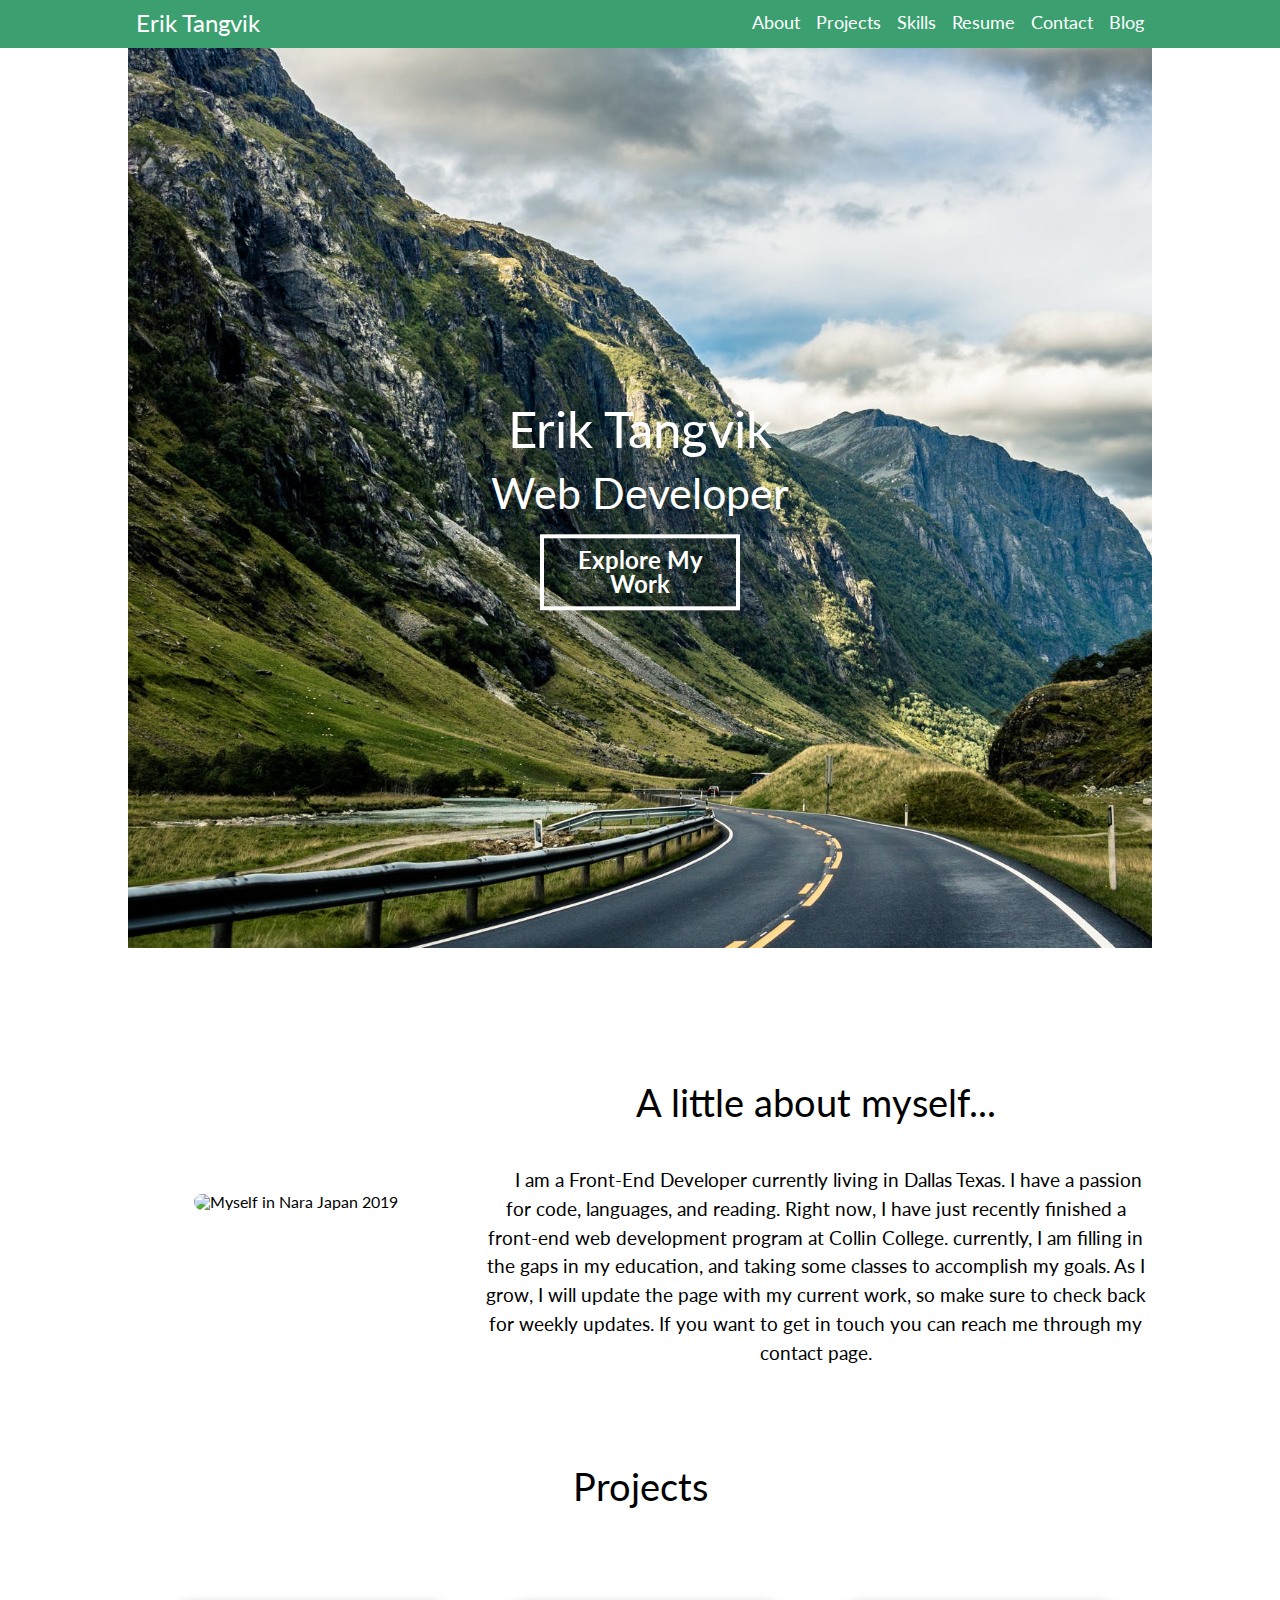
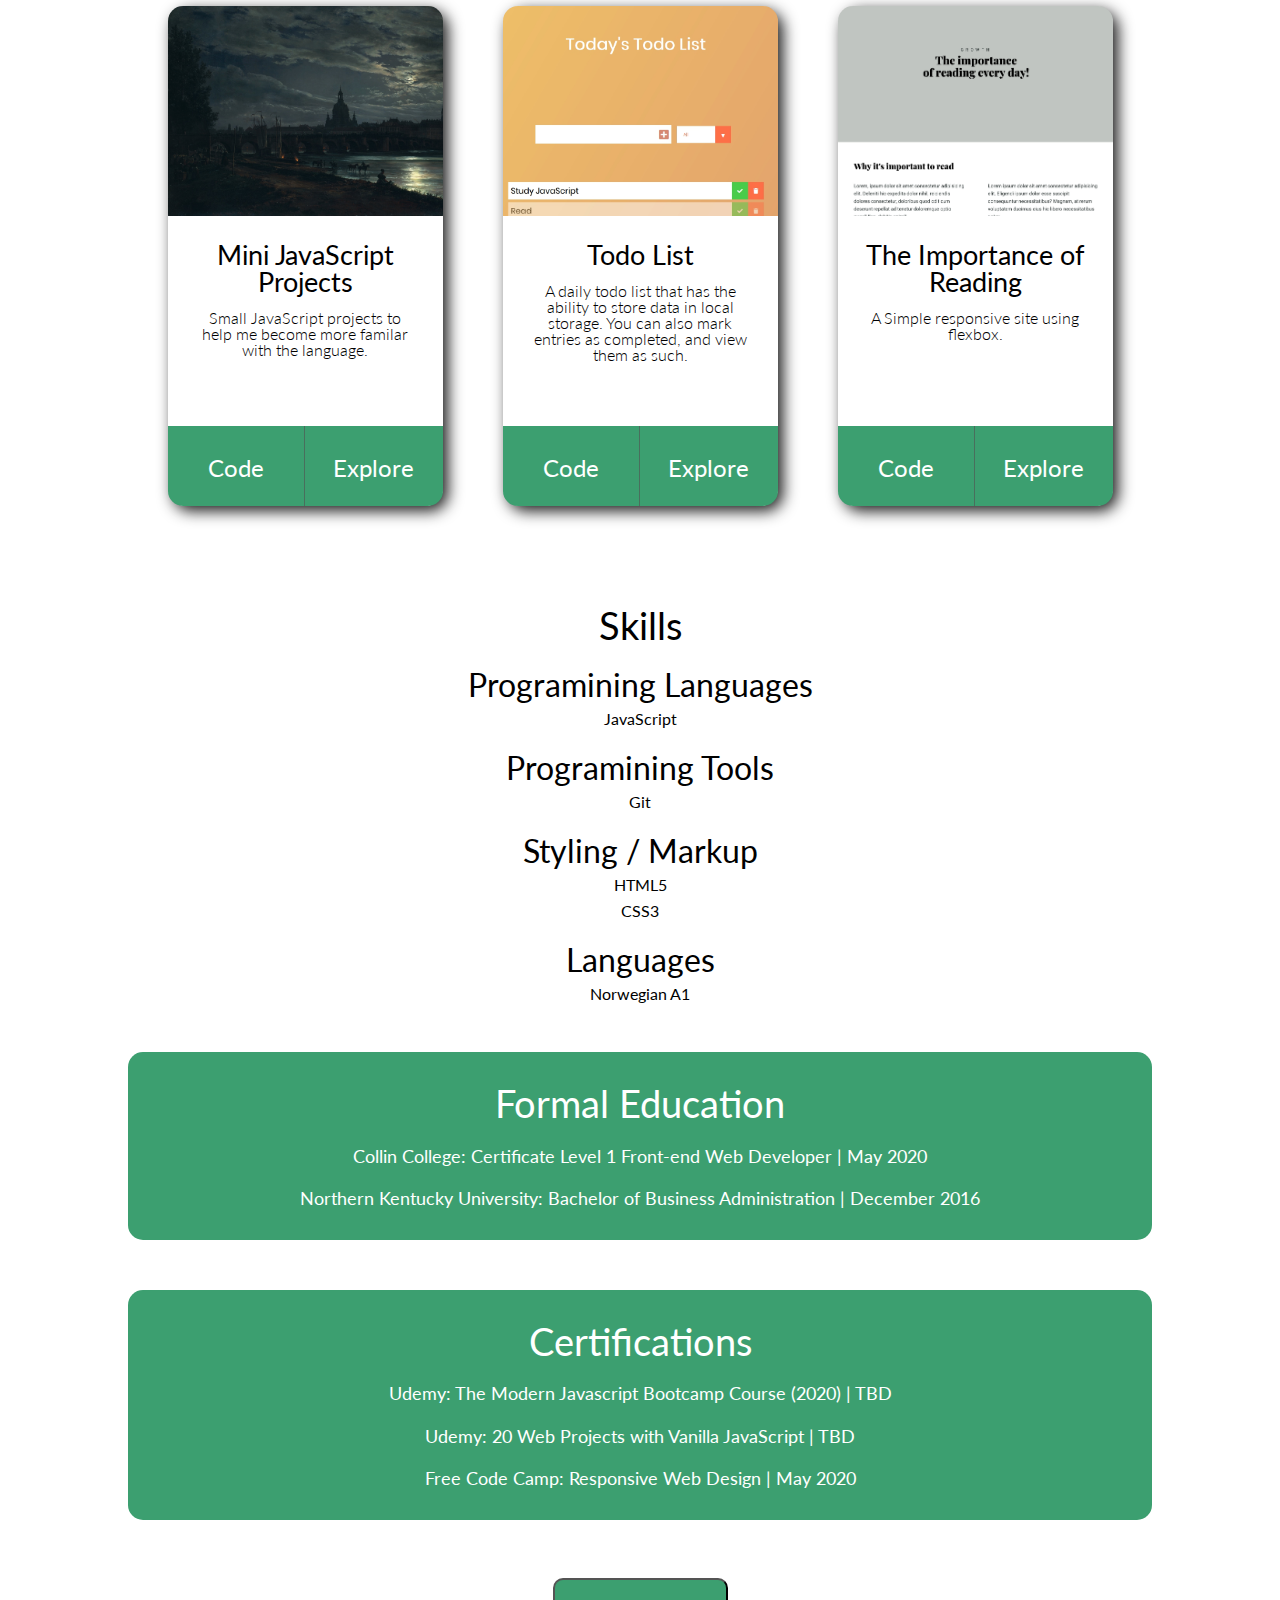
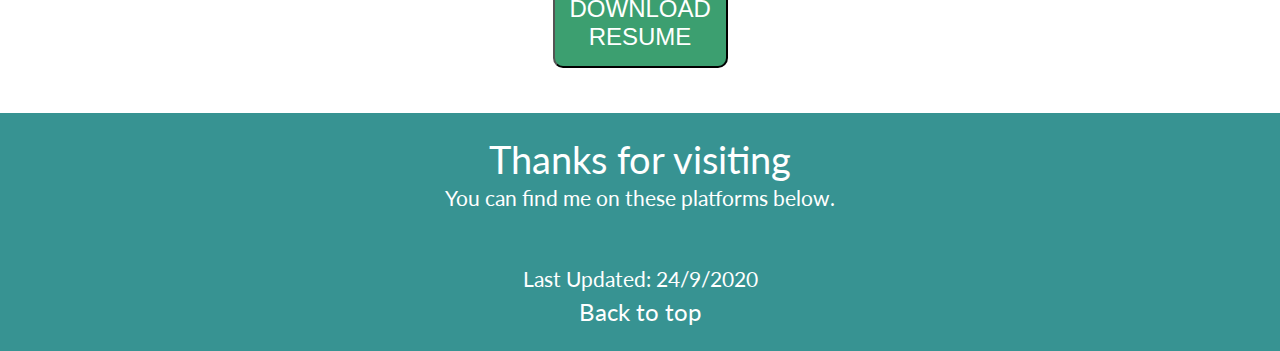
==== index.html @ 84f703ab "changed about text" ====
<!DOCTYPE html>
<html lang="en">
  <head>
    <meta charset="UTF-8" />
    <meta name="viewport" content="width=device-width, initial-scale=1.0" />
    <title>Erik Tangvik's Homepage</title>
    <link rel="stylesheet" type="text/css" href="css/reset.css" />
    <link rel="stylesheet" type="text/css" href="css/main.css" />
    <link
      rel="apple-touch-icon"
      sizes="57x57"
      href="faviconIMG/apple-icon-57x57.png"
    />
    <link
      rel="apple-touch-icon"
      sizes="60x60"
      href="faviconIMG/apple-icon-60x60.png"
    />
    <link
      rel="apple-touch-icon"
      sizes="72x72"
      href="faviconIMG/apple-icon-72x72.png"
    />
    <link
      rel="apple-touch-icon"
      sizes="76x76"
      href="faviconIMG/apple-icon-76x76.png"
    />
    <link
      rel="apple-touch-icon"
      sizes="114x114"
      href="faviconIMG/apple-icon-114x114.png"
    />
    <link
      rel="apple-touch-icon"
      sizes="144x144"
      href="faviconIMG/apple-icon-144x144.png"
    />
    <link
      rel="apple-touch-icon"
      sizes="152x152"
      href="faviconIMG/apple-icon-152x152.png"
    />
    <link
      rel="apple-touch-icon"
      sizes="180x180"
      href="faviconIMG/apple-icon-180x180.png"
    />
    <link
      rel="icon"
      type="image/png"
      sizes="192x192"
      href="faviconIMG/android-icon-192x192.png"
    />
    <link
      rel="icon"
      type="image/png"
      sizes="32x32"
      href="faviconIMG/favicon-32x32.png"
    />
    <link
      rel="icon"
      type="image/png"
      sizes="96x96"
      href="faviconIMG/favicon-96x96.png"
    />
    <link
      rel="icon"
      type="image/png"
      sizes="16x16"
      href="faviconIMG/favicon-16x16.png"
    />
    <link rel="manifest" href="faviconIMG/manifest.json" />
    <meta name="msapplication-TileColor" content="#ffffff" />
    <meta name="msapplication-TileImage" content="/ms-icon-144x144.png" />
    <meta name="theme-color" content="#ffffff" />
    <script
      src="https://kit.fontawesome.com/b0a88b9837.js"
      crossorigin="anonymous"
    ></script>
    <link
      href="https://fonts.googleapis.com/css?family=Lato:100i,300,300i,400,400i,700,700i,900,900i&display=swap&subset=latin-ext"
      rel="stylesheet"
    />
  </head>
  <body>
    <header>
      <nav id="top" class="navbar">
        <div class="brand-title">Erik Tangvik</div>
        <a href="#" class="toggle-button">
          <span class="bar"></span>
          <span class="bar"></span>
          <span class="bar"></span>
        </a>
        <div class="navbar-links">
          <ul>
            <li><a href="#about">About</a></li>
            <li><a href="#projects">Projects</a></li>
            <li><a href="#skills">Skills</a></li>
            <li><a href="#resume">Resume</a></li>
            <li>
              <a href="https://erik-tangvik-contact-form.herokuapp.com/"
                >Contact</a
              >
            </li>

            <li><a href="blog.html">Blog</a></li>
          </ul>
        </div>
      </nav>
    </header>
    <div class="container">
      <section class="heroSection">
        <div class="img-container">
          <div class="inner-container">
            <h1 id="heroTitle">Erik Tangvik</h1>
            <h2 id="heroSubTitle">Web Developer</h2>
            <a class="hero-btn" href="#projects">Explore My Work</a>
          </div>
        </div>
      </section>
      <section id="about" class="aboutSection">
        <div class="aboutImageSec">
          <img
            src="images/20190623_003217.jpg"
            alt="Myself in Nara Japan 2019"
            class="aboutImage"
          />
        </div>
        <div class="about">
          <h3 id="aboutHeading" class="centerText">A little about myself...</h3>
          <p>
            I am a Front-End Developer currently living in Dallas Texas. I have
            a passion for code, languages, and reading. Right now, I have just
            recently finished a front-end web development program at Collin
            College. currently, I am filling in the gaps in my education, and
            taking some classes to accomplish my goals. As I grow, I will update
            the page with my current work, so make sure to check back for weekly
            updates. If you want to get in touch you can reach me through my
            contact page.
          </p>
        </div>
      </section>

      <section id="projects" class="projectSection">
        <h3 id="projectsHeading">Projects</h3>
        <div class="projectShowCase">
          <!--Card One-->
          <div class="card">
            <div class="card-image-style card-image1"></div>
            <div class="card-text">
              <h5>Mini JavaScript Projects</h5>
              <p>
                Small JavaScript projects to help me become more familar with
                the language.
              </p>
            </div>
            <div class="cardSource">
              <div class="source border">
                <a href="https://github.com/Etang131/MiniProjects">Code</a>
              </div>
              <div class="source">
                <a href="MiniProjects/index.html">Explore</a>
              </div>
            </div>
          </div>

          <!-- Card two-->
          <div class="card">
            <div class="card-image-style card-image2"></div>
            <div class="card-text">
              <h5>Todo List</h5>
              <p>
                A daily todo list that has the ability to store data in local
                storage. You can also mark entries as completed, and view them
                as such.
              </p>
            </div>
            <div class="cardSource">
              <div class="source border">
                <a href="https://github.com/Etang131/todoList?files=1">Code</a>
              </div>
              <div class="source">
                <a href="./TodoList/todoList.html">Explore</a>
              </div>
            </div>
          </div>

          <!-- Card three-->
          <div class="card">
            <div class="card-image-style card-image3"></div>
            <div class="card-text">
              <h5>The Importance of Reading</h5>
              <p>A Simple responsive site using flexbox.</p>
            </div>
            <div class="cardSource">
              <div class="source border">
                <a href="https://github.com/Etang131/responsiveBook">Code</a>
              </div>
              <div class="source">
                <a href="./recommendBooks/index.html">Explore</a>
              </div>
            </div>
          </div>
        </div>
      </section>

      <section id="skills" class="skillsSection centerText">
        <h3>Skills</h3>
        <div class="skill-card">
          <h4>Programining Languages</h4>
          <ul>
            <li>JavaScript</li>
          </ul>
        </div>
        <div class="skill-card">
          <h4>Programining Tools</h4>
          <ul>
            <li>Git</li>
          </ul>
        </div>
        <div class="skill-card">
          <h4>Styling / Markup</h4>
          <ul>
            <li>HTML5</li>
            <li>CSS3</li>
          </ul>
        </div>
        <div class="skill-card">
          <h4>Languages</h4>
          <ul>
            <li>Norwegian A1</li>
          </ul>
        </div>
      </section>

      <section id="resume" class="educationSection centerText">
        <div class="education-card">
          <h3>Formal Education</h3>
          <ul>
            <li>
              Collin College: Certificate Level 1 Front-end Web Developer | May
              2020
            </li>
            <li>
              Northern Kentucky University: Bachelor of Business Administration
              | December 2016
            </li>
          </ul>
        </div>
      </section>

      <section class="certificationSection centerText">
        <div class="certification-card">
          <h3>Certifications</h3>
          <ul>
            <li>Udemy: The Modern Javascript Bootcamp Course (2020) | TBD</li>
            <li>Udemy: 20 Web Projects with Vanilla JavaScript | TBD</li>
            <li>
              <a href="fccDesign.html" class="certProjects"
                >Free Code Camp: Responsive Web Design | May 2020</a
              >
            </li>
          </ul>
        </div>
      </section>

      <section class="resumeBtnSection">
        <div class="resumeBtn-card">
          <a href="#">
            <button type="" class="Resume-btn">
              <a
                href="documents/PC_Resume_Software_websiteVersion_June_2020.pdf"
                target="_blank"
                >Download Resume</a
              >
            </button>
          </a>
        </div>
      </section>
    </div>
    <footer>
      <h3 id="footerHeading">Thanks for visiting</h3>
      <p>You can find me on these platforms below.</p>
      <a href="https://www.linkedin.com/in/tangvikerik/" target="_blank"
        ><i class="fab fa-linkedin-in fa-2x"></i
      ></a>
      <a href="https://github.com/Etang131" target="_blank"
        ><i class="fab fa-github fa-2x"></i
      ></a>
      <p>Last Updated: 24/9/2020</p>
      <ul>
        <li><a href="#top">Back to top</a></li>
      </ul>
    </footer>
    <script src="js/script.js"></script>
  </body>
</html>
---- css/main.css ----
* {
  box-sizing: border-box;
}

/* Color Variables*/ /* Color Palet: https://coolors.co/17301c-379392-c0e8f9-4c9f70-496f5d */
:root {
  --nav-background-color: #3c9f70;
  --nav-aHover-color: #496f5d;
  --hero-font-color: white;
  --card-button-color: #3c9f70;
  --card-button-font-color: white;
  --footer-background-color: #379392;
}

/* General*/

body {
  font-family: "Lato", Arial, Helvetica, sans-serif;
}

/*General Fonts */
h1 {
  font-size: 3rem;
}

h2 {
  font-size: 2.5rem;
}

h3 {
  font-size: 2.2rem;
}

h4 {
  font-size: 1.8rem;
}

h5 {
  font-size: 1.5rem;
}

.centerText {
  text-align: center;
}

/*Navbar */

header {
  background-color: var(--nav-background-color);
}

.navbar {
  padding: 2.5px 0 5px 0;
  display: flex;
  position: relative;
  justify-content: space-between;
  align-items: center;
  background-color: var(--nav-background-color);
  color: white;
  width: 80%;
  margin: 0 10% 0 10%;
}

.brand-title {
  font-size: 1.5rem;
  font-weight: 400;
  margin: 0.5rem;
}

.navbar-links {
  height: 100%;
}

.navbar-links ul {
  display: flex;
  margin: 0;
  padding: 0;
}

.navbar-links li {
  list-style: none;
}

.navbar-links li a {
  display: block;
  text-decoration: none;
  color: white;
  font-size: 1.1rem;
  font-weight: 400;
  margin: 0.5rem;
}

.navbar-links li:hover {
  background-color: var(--nav-aHover-color);
}

.toggle-button {
  position: absolute;
  top: 0.75rem;
  right: 1rem;
  display: none;
  flex-direction: column;
  justify-content: space-between;
  width: 30px;
  height: 21px;
}

.toggle-button .bar {
  height: 3px;
  width: 100%;
  background-color: white;
  border-radius: 10px;
}

/* Hero Section */
.img-container {
  background-image: url(../images/pexels-photo-577696.jpeg); /* By Lukas Kloeppel: https://www.pexels.com/photo/asphalt-clouds-curve-daylight-577696/ */
  height: 100vh;
  background-position: center;
  background-repeat: no-repeat;
  background-size: cover;
  position: relative;
}

.inner-container {
  text-align: center;
  display: block;
  position: relative;
  top: 51%;
  left: 50%;
  transform: translate(-50%, -50%);
}

#heroTitle {
  display: flex;
  justify-content: center;
  align-items: center;
  color: var(--hero-font-color);
}

#heroSubTitle {
  margin-top: 17px;
  text-align: center;
  font-weight: 400;
  color: var(--hero-font-color);
}

a {
  margin-top: 20px;
  font-size: 1.5rem;
}

.hero-btn {
  display: inline-block;
  width: 200px;
  font-weight: bold;
  padding: 10px;
  color: var(--hero-font-color);
  border: 4px solid var(--hero-font-color);
  text-align: center;
  text-decoration: none;
}

/* About Section */
.aboutSection {
  margin-top: 10vh;
  margin-bottom: 100px;
  display: flex;
  flex-wrap: wrap;
  align-items: center;
}

.aboutImageSec {
  flex: 1;
  flex-grow: 1;
  align-items: center;
  min-width: 325px;
}

.aboutImage {
  border-radius: 18px;
  text-align: center;
  width: 100%;
}

.about {
  flex: 1;
  flex-grow: 2;
  min-width: 300px;
  max-width: 675px;
  align-items: center;
}

#aboutHeading {
  margin-top: 15vh;
}

.about p {
  margin-top: 5vh;
  text-align: center;
  text-indent: 25px;
}

/*Projects Section */
#projectsHeading {
  text-align: center;
}

/* Card pytotype  -----------------------------------------------------------------------*/
.projectShowCase {
  display: flex;
  align-items: center;
  justify-content: center;
  overflow: hidden;
  margin: 5vh 0 5vh 0;
  padding: 25px 0 25px 0;
  flex-wrap: wrap;
}

.card {
  display: grid;
  grid-template-columns: 300px;
  grid-template-rows: 210px 210px 80px;
  grid-template-areas: "image" "text" "source";
  border-radius: 18px;
  background: white;
  box-shadow: 5px 5px 15px rgba(0, 0, 0, 0.9);
  text-align: center;
  margin: 30px;
  transition: 0.5s ease;
}

.card-image-style {
  grid-area: image;
  border-top-left-radius: 15px;
  border-top-right-radius: 15px;
  background-position: center;
}

.card-text {
  grid-area: text;
  margin: 25px;
}

.card-text p {
  color: black;
  font-size: 1rem;
  font-weight: 300;
  margin-top: 15px;
}

.cardSource {
  grid-area: source;
  display: grid;
  grid-template-columns: 1fr 1fr;
  grid-template-rows: 1fr;
  border-bottom-left-radius: 15px;
  border-bottom-right-radius: 15px;
  background: var(--card-button-color);
}

.cardSource .source a {
  padding: 10px;
  display: flex;
  align-items: center;
  justify-content: center;
  flex-direction: column;
  color: var(--card-button-font-color);
  text-decoration: none;
}

.cardSource .border {
  border-right: 1px solid #496f5d;
}

.card:hover {
  transform: scale(1.15);
  box-shadow: 5px 5px 15px rgba(0, 0, 0, 0.6);
}

.card-image1 {
  background: url("/images/1381790986619.jpg");
  background-size: cover;
}

.card-image2 {
  background: url("/images/todolist.jpg");
  background-size: cover;
}

.card-image3 {
  grid-area: image;
  background: url("/images/responsiveBookPage.jpg");
  background-size: cover;
}

/* Card protoype --------------------------------------------------------------------------- */

/* Skills Section*/
.skillsSection {
  margin-bottom: 50px;
}

.skill-card {
  margin-top: 25px;
}

.skill-card h4 {
  margin-bottom: 10px;
}

.skill-card li {
  margin-top: 10px;
}

/* Formal Education Section */
.educationSection {
  margin-bottom: 25px;
}

.education-card {
  background-color: var(--card-button-color);
  padding: 2rem 1rem;
  border-radius: 15px;
  color: var(--card-button-font-color);
}

.education-card li {
  margin-top: 25px;
}

/* Certifications Section */
.certificationSection {
  margin-top: 50px;
}

/* Thinking about adding color borders */
.certification-card {
  background-color: var(--card-button-color);
  padding: 2rem 1rem;
  border-radius: 15px;
  color: var(--card-button-font-color);
}

.certification-card li {
  margin-top: 25px;
}

.certProjects {
  text-decoration: none;
  color: var(--card-button-font-color);
}

/* Resume Section */
.resumeBtnSection {
  display: flex;
  justify-content: center;
  margin: 50px 0 0 0;
}

.resumeBtn-card a {
  text-decoration: none;
  color: var(--card-button-font-color);
}

.Resume-btn {
  display: block;
  background: var(--card-button-color);
  border-radius: 10px;
  padding: 15px;
  color: var(--card-button-font-color);
  font-size: 1rem;
  font-weight: 400;
  text-transform: uppercase;
  cursor: pointer;
  margin-top: 8px;
  width: 175px;
}

/* Footer Section */
footer {
  background-color: var(--footer-background-color);
  color: white;
  margin-top: 5vh;
  margin-bottom: 0;
  padding-top: 3vh;
  padding-bottom: 3vh;
  text-align: center;
}

#footerHeading {
  color: white;
  margin-bottom: 10px;
}

footer p {
  margin: 10px 0 10px 0;
  font-size: 1.3rem;
}

footer a i {
  color: white;
  font-size: 2.5rem;
  margin: 5px 15px 5px 15px;
}

footer ul {
  margin-top: 5px;
}

footer ul a {
  color: white;
  cursor: pointer;
  text-decoration: none;
}

/* -----------------------------------------------------------------------------------------------------------*/
/*Media Queries */

/* Mini Mobile */
@media (max-width: 400px) {
}

/* Mini Mobile Projects Section*/
.card {
  grid-template-columns: 275px;
}

/* ------------------------------------------------------------------------------------------------------------*/

/* Mobile  */

/* Mobile Nav */
@media (max-width: 599px) {
  .navbar {
    flex-direction: column;
    align-items: flex-start;
    padding: 2.5px 0 5px 0;
  }

  .toggle-button {
    display: flex;
    margin: 0.25rem;
  }

  .navbar-links {
    display: none;
    width: 100%;
  }

  .navbar-links ul {
    width: 100%;
    flex-direction: column;
  }

  .navbar-links ul li {
    text-align: center;
  }

  .navbar-links ul li a {
    padding: 0.5rem 1rem;
  }

  .navbar-links.active {
    display: flex;
  }
}

.container {
  width: 80%;
  margin: 0 10% 0% 10%;
}

/* About Section */
.aboutImageSec {
  text-align: center;
}

.about p {
  line-height: 1.8rem;
  font-size: 1.1rem;
}

/* Skills Section */

.skill-card li {
  font-size: 1rem;
}

/* Formal education */

.education-card li {
  font-size: 1.1rem;
}

/* Certification section */
.certification-card {
  font-size: 1.1rem;
}

.certProjects {
  font-size: 1.1rem;
}

/* -----------------------------------------------------------------------------------------------------------*/
/* Tablet */
@media screen and (min-width: 600px) {
  /* About Section */
  .aboutSection {
    display: flex;
    flex-wrap: wrap;
  }

  #aboutHeading {
    margin-top: 5vh;
  }

  .about p {
    margin-top: 5vh;
    font-size: 1.2rem;
  }
}
/* -----------------------------------------------------------------------------------------------------------*/
/* Laptop  */
@media screen and (min-width: 900px) {
  /* Font styles */
  h1 {
    font-size: 3.2rem;
  }

  h2 {
    font-size: 2.7rem;
  }

  h3 {
    font-size: 2.4rem;
  }

  h4 {
    font-size: 2rem;
  }

  h5 {
    font-size: 1.7rem;
  }

  /* About Section */
  .about {
    margin-left: 15px;
  }
}
/* -----------------------------------------------------------------------------------------------------------*/
/* Desktop Nav */
@media screen and (min-width: 1200px) {
}
/* -----------------------------------------------------------------------------------------------------------*/
/* Large Screen */
@media screen and (min-width: 1600px) {
  /* About Section */
  .aboutImage {
    width: 550px;
    height: auto;
  }

  .about p {
    font-size: 1.4rem;
  }

  /* Formal Education section*/
  .educationSection > p,
  li {
    color: black;
  }

  .education-card {
    color: black;
    background-color: white;
    margin-bottom: -25px;
  }

  /* Certification section */
  .certificationSection {
    margin-bottom: -50px;
  }

  .certificationSection > p,
  li {
    color: black;
  }

  .certification-card {
    color: black;
    background-color: white;
  }

  .certification-card a {
    color: black;
  }
}

/* -----------------------------------------------------------------------------------------------------------*/
/* Nasa Screen*/
@media screen and (min-width: 2000px) {
  /*About Section */
  .about h3 p {
    margin: 0 20% 0 -20%;
  }
}

/* fccDesign PAGE ------------------------------------------------------------------------------------------------------------------------------------*/
.fccDesignAbout {
  margin: 25px 0 50px 0;
  display: flex;
  justify-content: center;
  flex-direction: column;
  align-items: center;
}

#fccAboutSubTitle {
  margin-top: 15px;
}

.fccDesignAbout p {
  font-size: 1.4rem;
  line-height: 25px;
  margin-top: 5vh;
  text-indent: 50px;
  max-width: 1000px;
  margin-bottom: 5vh;
}

.fccDesignAbout a {
  color: black;
  font-size: 1.4rem;
  text-decoration: none;
}

.fccDesignAbout a:hover {
  background-color: var(--nav-aHover-color);
}

.card-image41 {
  background: url("/images/tributepage.jpg");
  background-size: cover;
}

.card-image42 {
  background: url("/images/surveyform.jpg");
  background-size: cover;
}

.card-image43 {
  background: url("/images/productLandingPage.jpg");
  background-size: cover;
}

.card-image44 {
  background: url("/images/techDocProject.jpg");
  background-size: cover;
}

.card-image45 {
  background: url("/images/personalPortPage.jpg");
  background-size: cover;
}
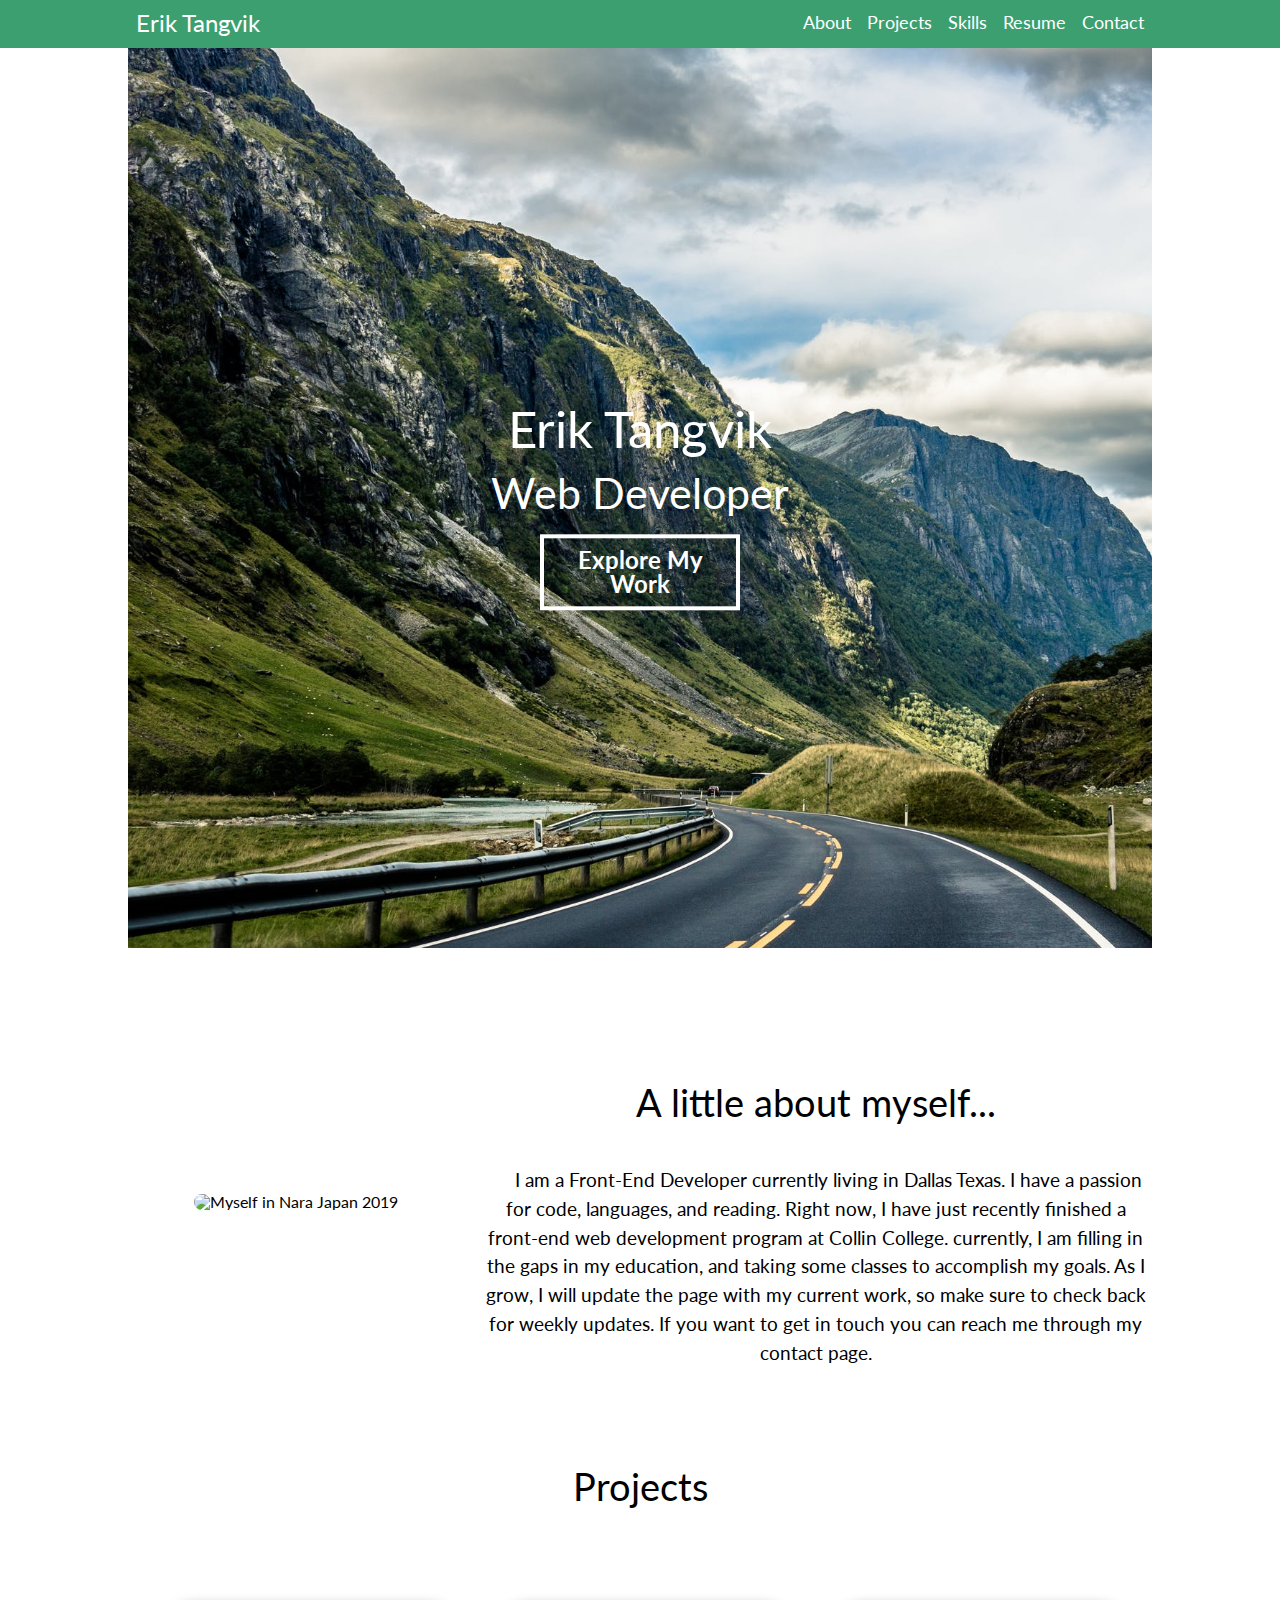
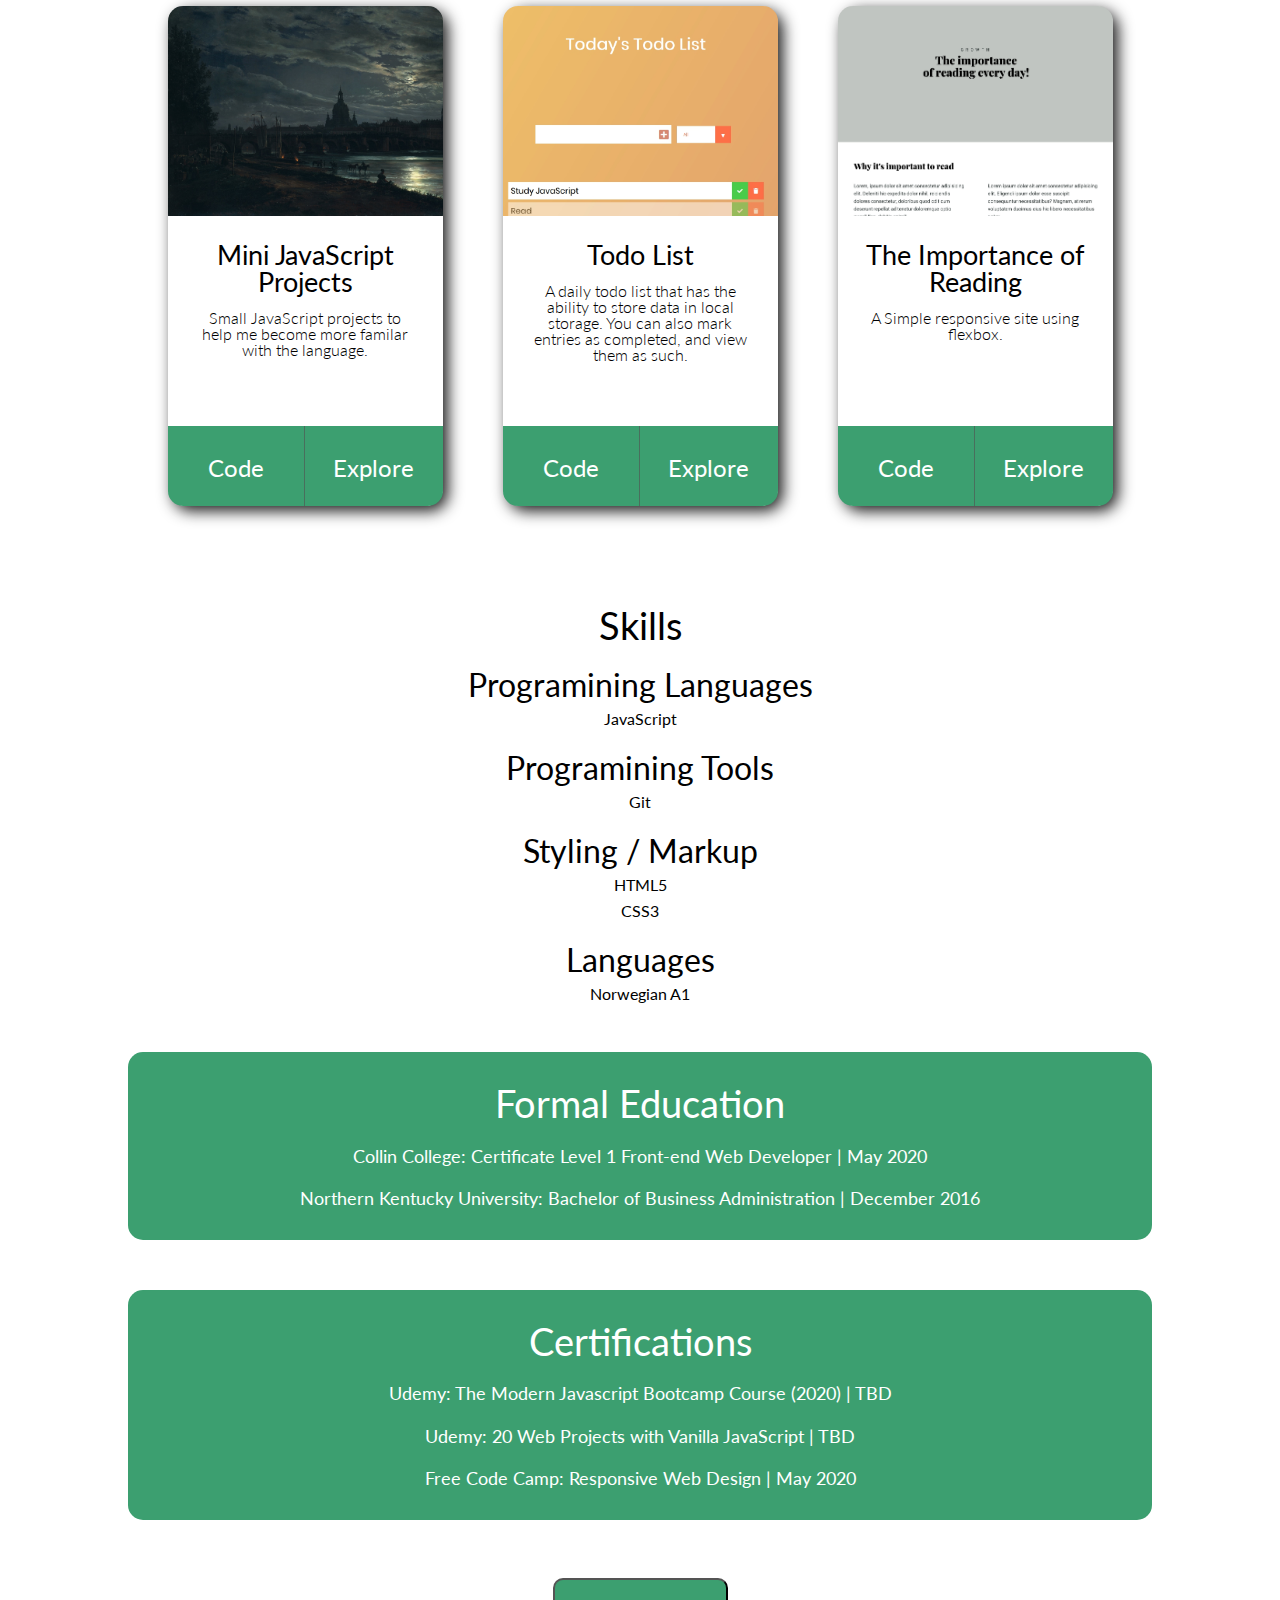
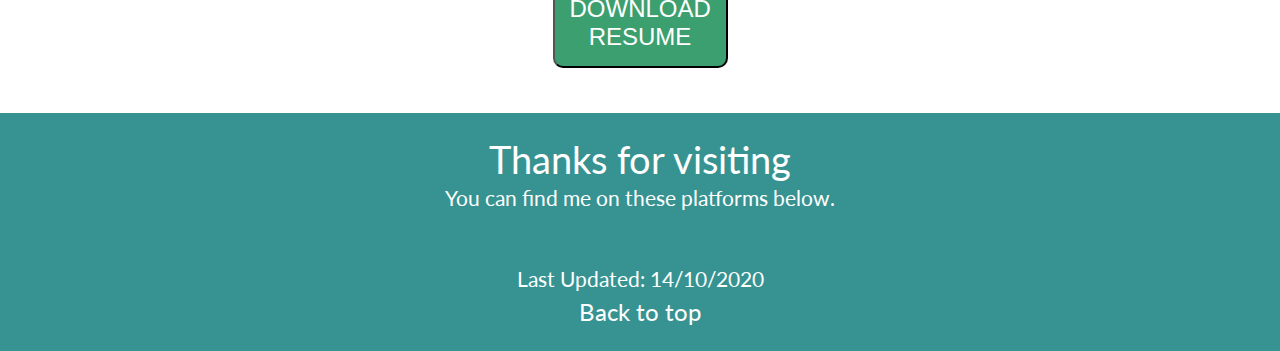
==== commit fc5c8481: "removed my blog" ====
--- a/index.html
+++ b/index.html
@@ -103,8 +103,9 @@
                 >Contact</a
               >
             </li>
-
+            <!-- Blog is gone for now I took the assets away too
             <li><a href="blog.html">Blog</a></li>
+            -->
           </ul>
         </div>
       </nav>
@@ -288,7 +289,7 @@
       <a href="https://github.com/Etang131" target="_blank"
         ><i class="fab fa-github fa-2x"></i
       ></a>
-      <p>Last Updated: 24/9/2020</p>
+      <p>Last Updated: 14/10/2020</p>
       <ul>
         <li><a href="#top">Back to top</a></li>
       </ul>
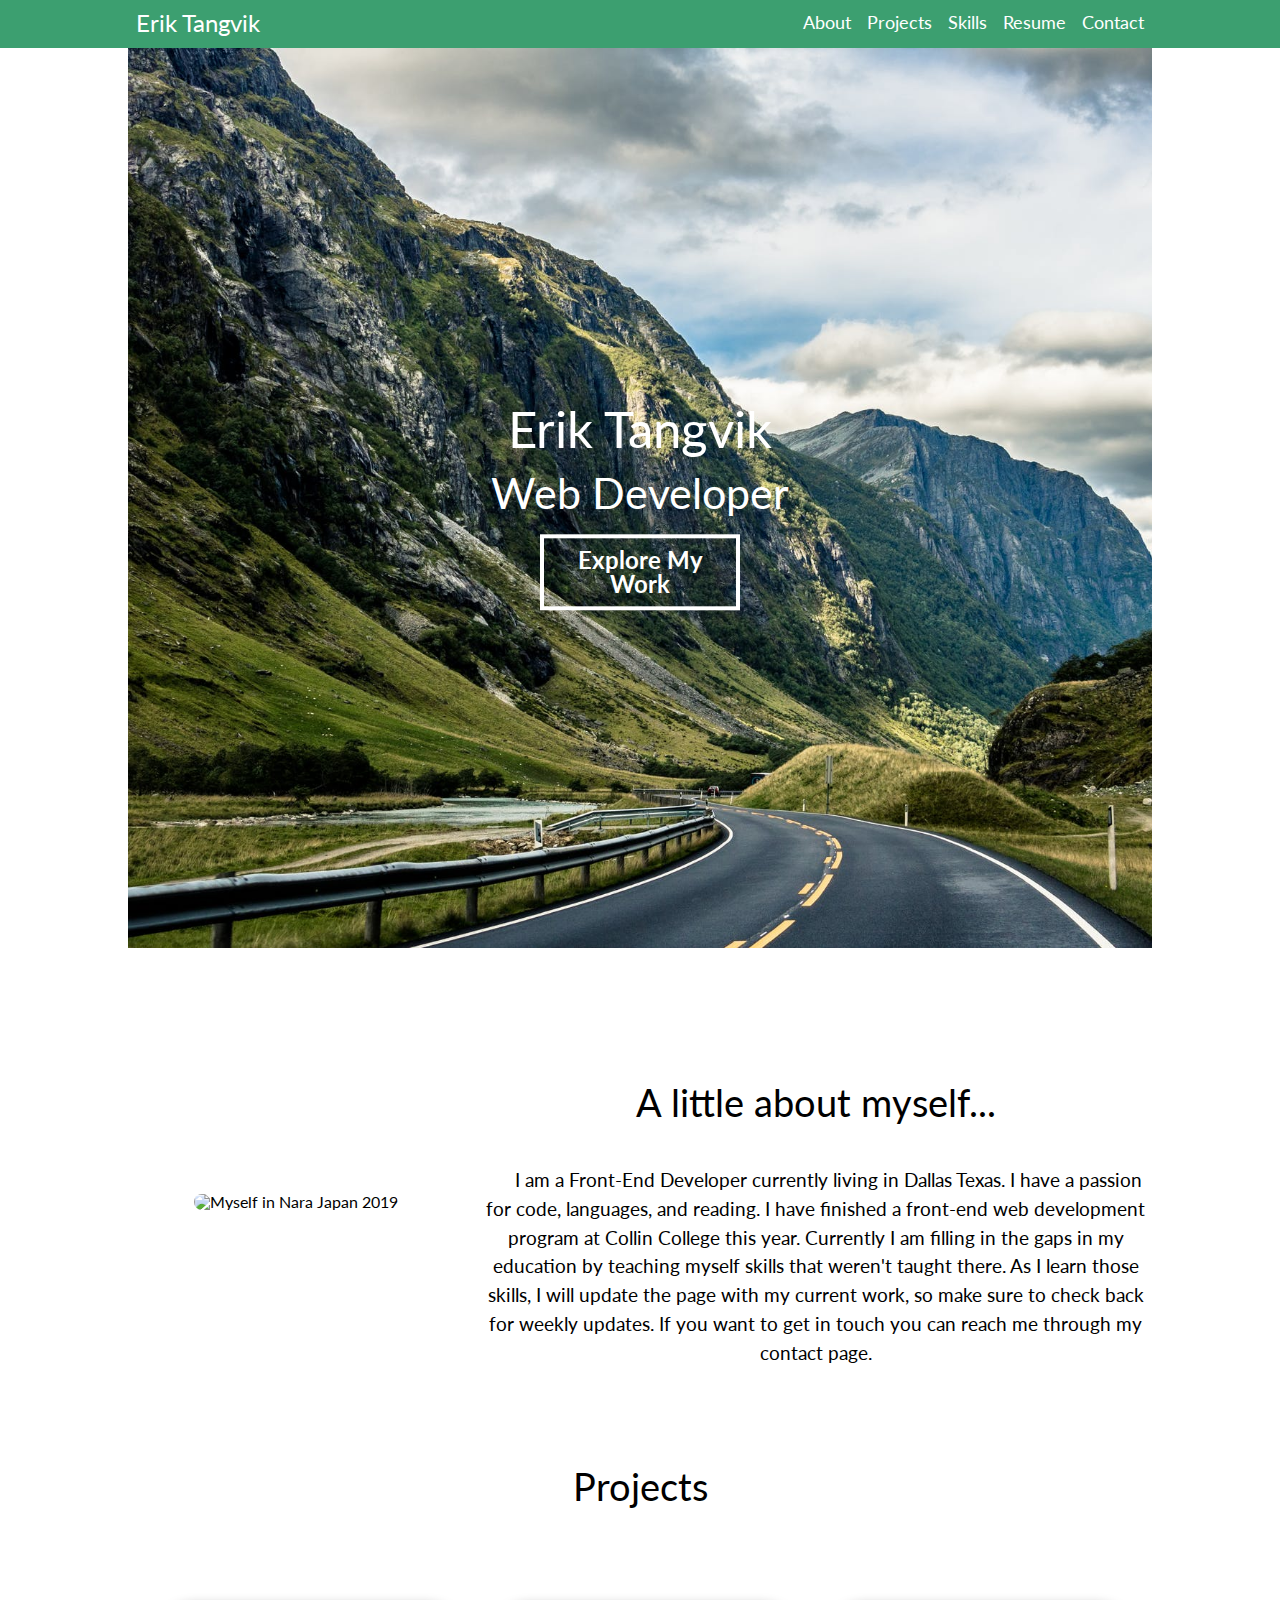
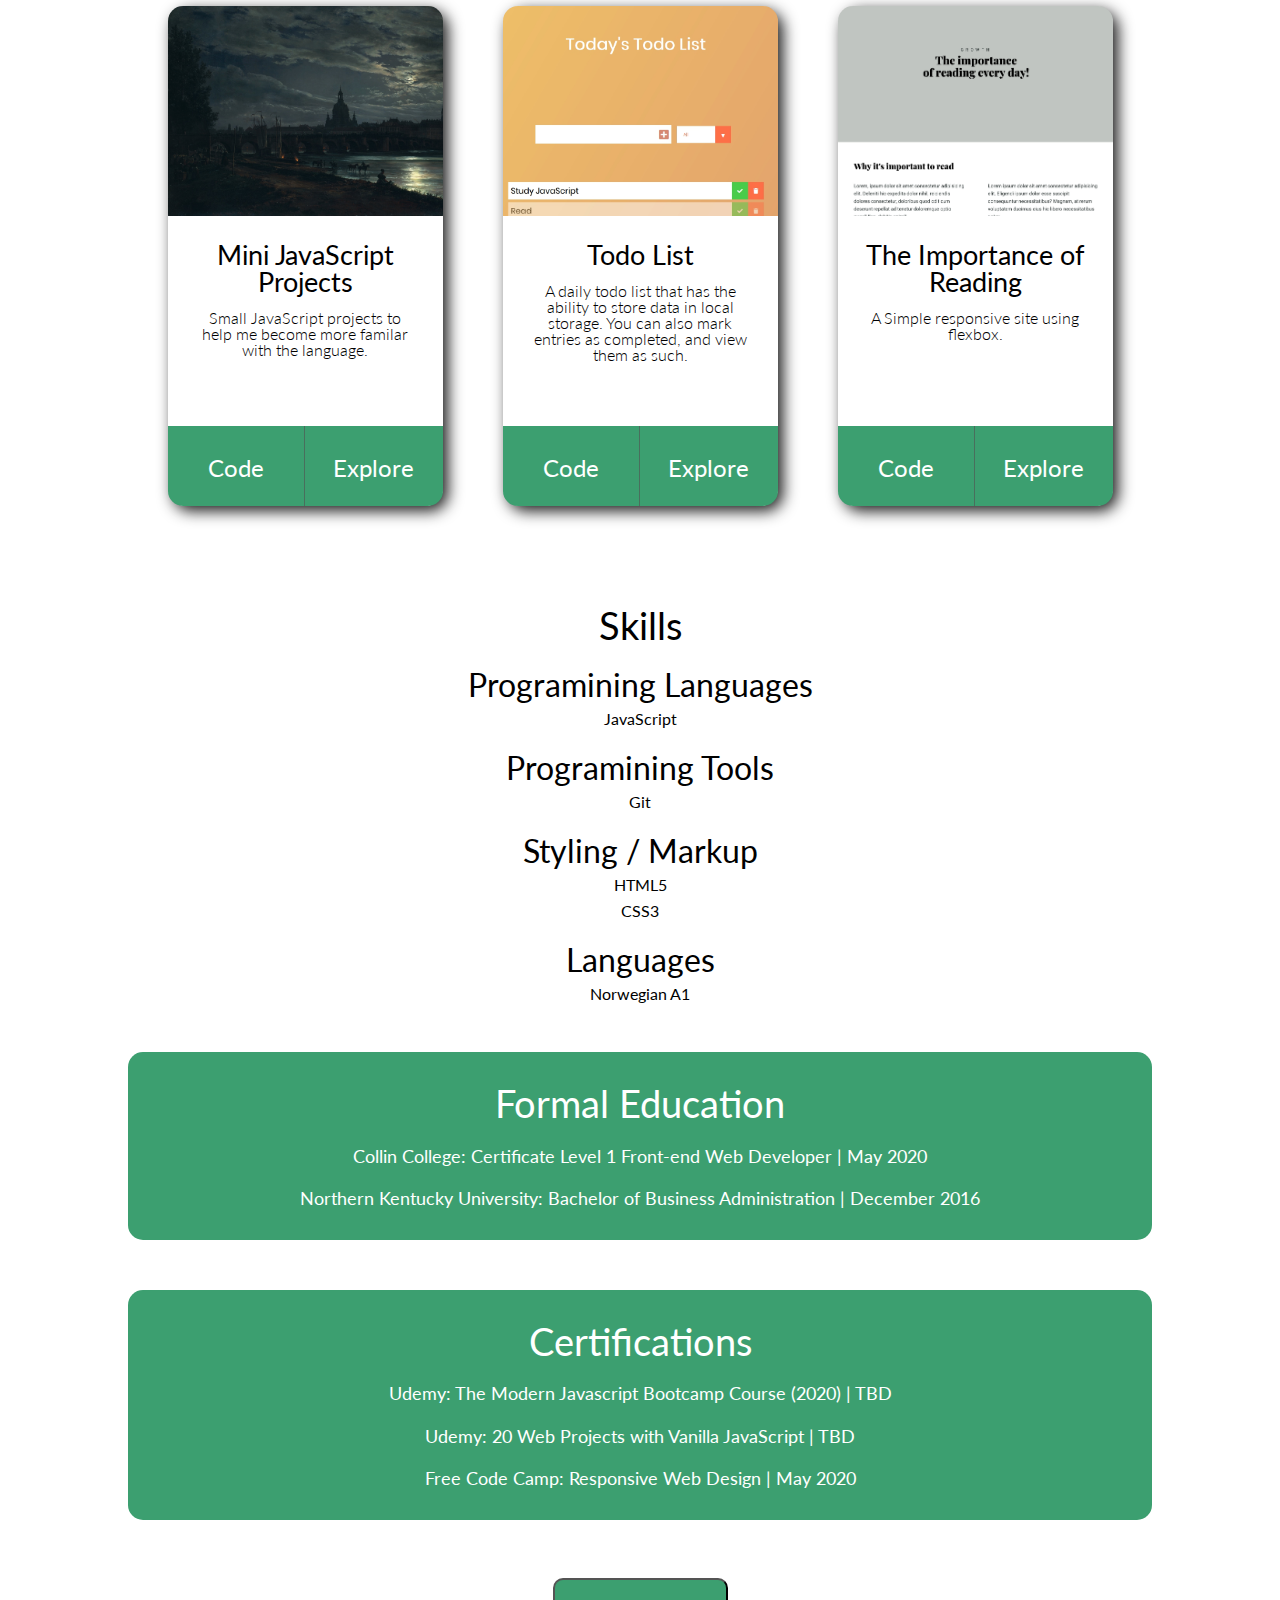
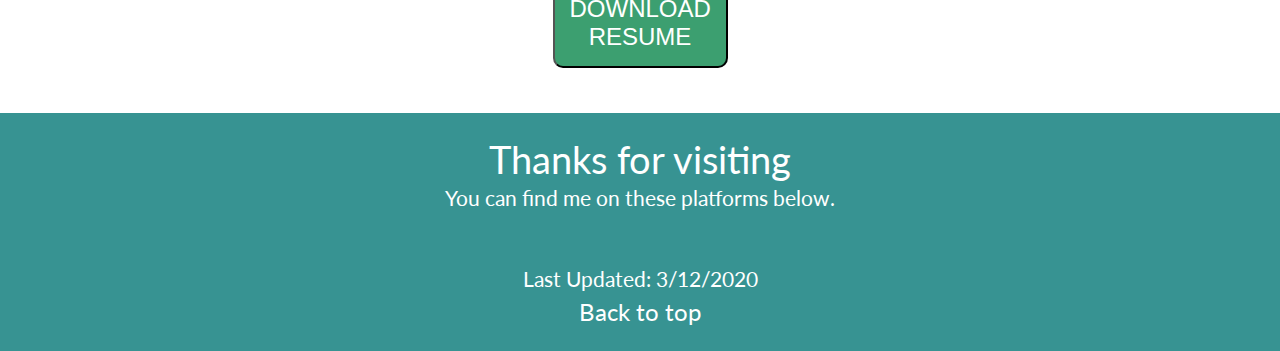
==== commit b97e5e78: "small update to cards" ====
--- a/index.html
+++ b/index.html
@@ -132,10 +132,9 @@
           <h3 id="aboutHeading" class="centerText">A little about myself...</h3>
           <p>
             I am a Front-End Developer currently living in Dallas Texas. I have
-            a passion for code, languages, and reading. Right now, I have just
-            recently finished a front-end web development program at Collin
-            College. currently, I am filling in the gaps in my education, and
-            taking some classes to accomplish my goals. As I grow, I will update
+            a passion for code, languages, and reading. I have finished a front-end web development program at Collin
+            College this year. Currently I am filling in the gaps in my education by teaching myself skills that weren't taught there. 
+            As I learn those skills, I will update
             the page with my current work, so make sure to check back for weekly
             updates. If you want to get in touch you can reach me through my
             contact page.
@@ -289,7 +288,7 @@
       <a href="https://github.com/Etang131" target="_blank"
         ><i class="fab fa-github fa-2x"></i
       ></a>
-      <p>Last Updated: 14/10/2020</p>
+      <p>Last Updated: 3/12/2020</p>
       <ul>
         <li><a href="#top">Back to top</a></li>
       </ul>
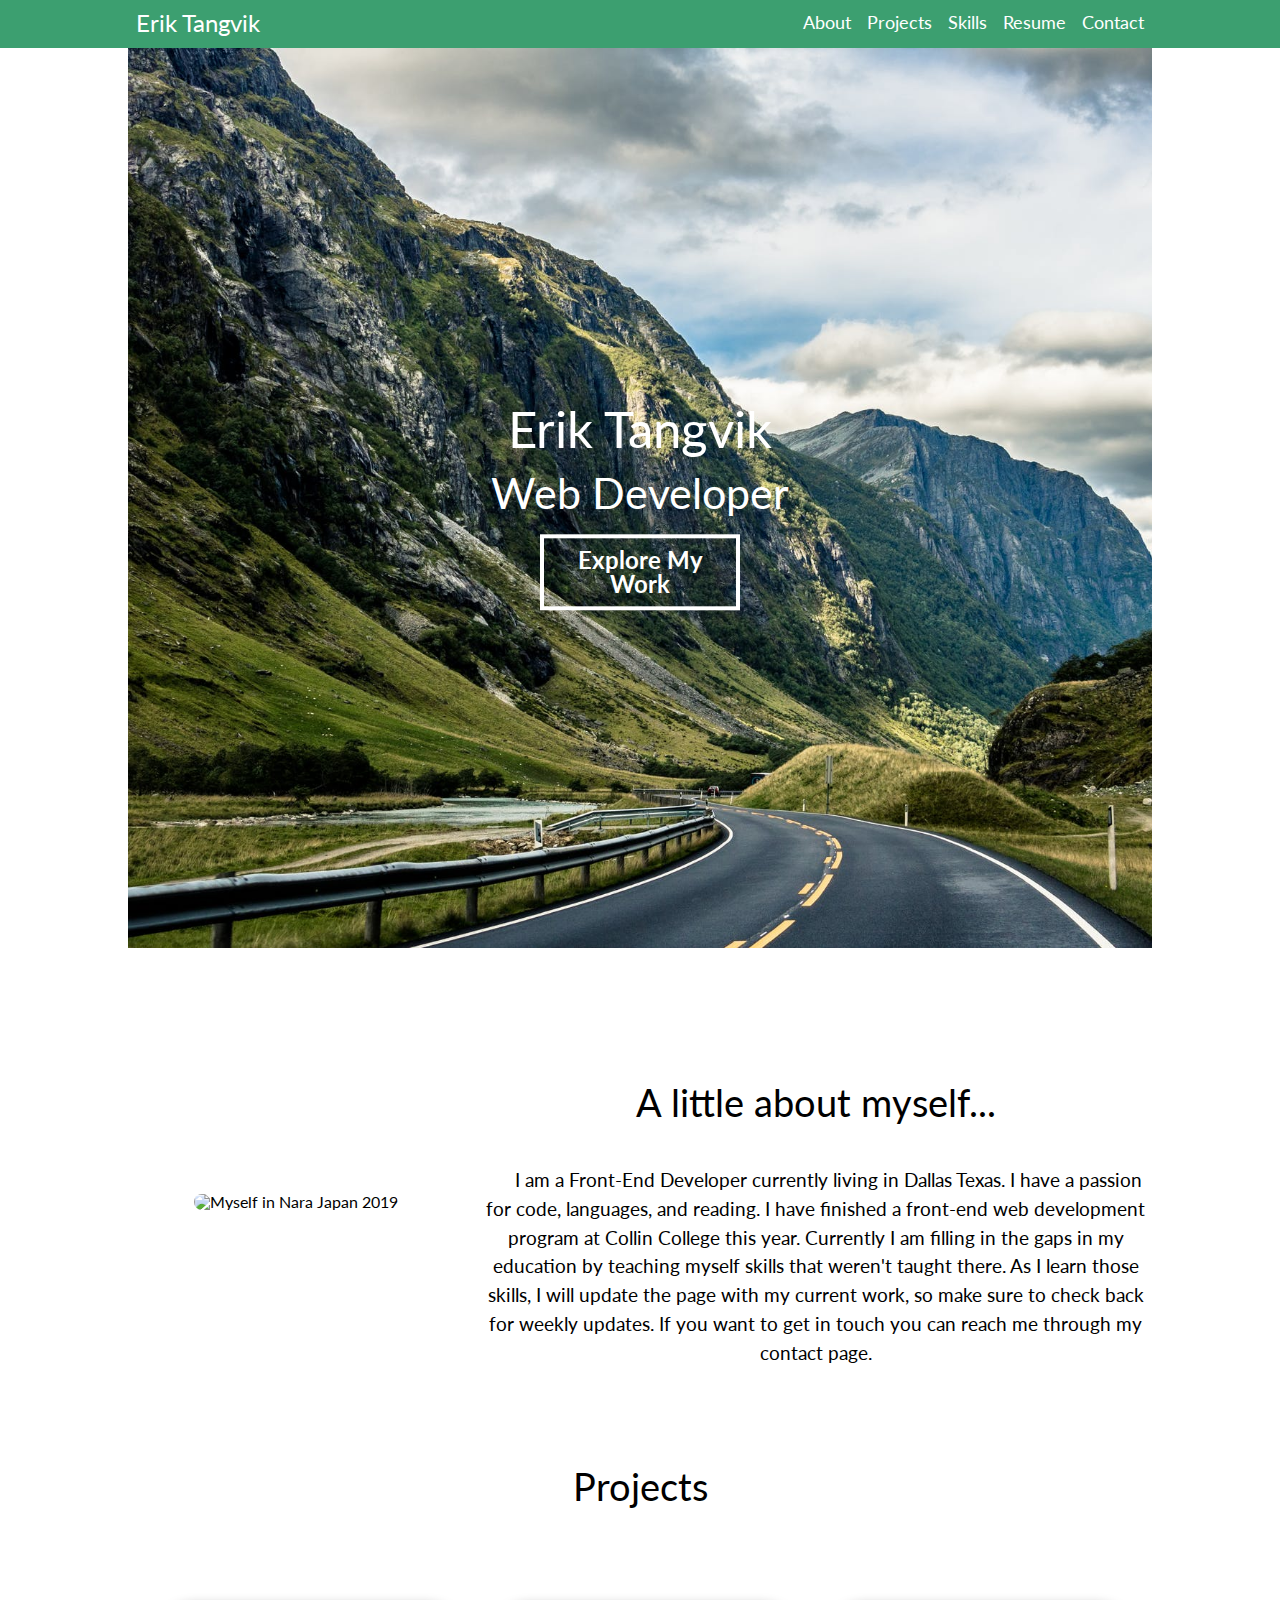
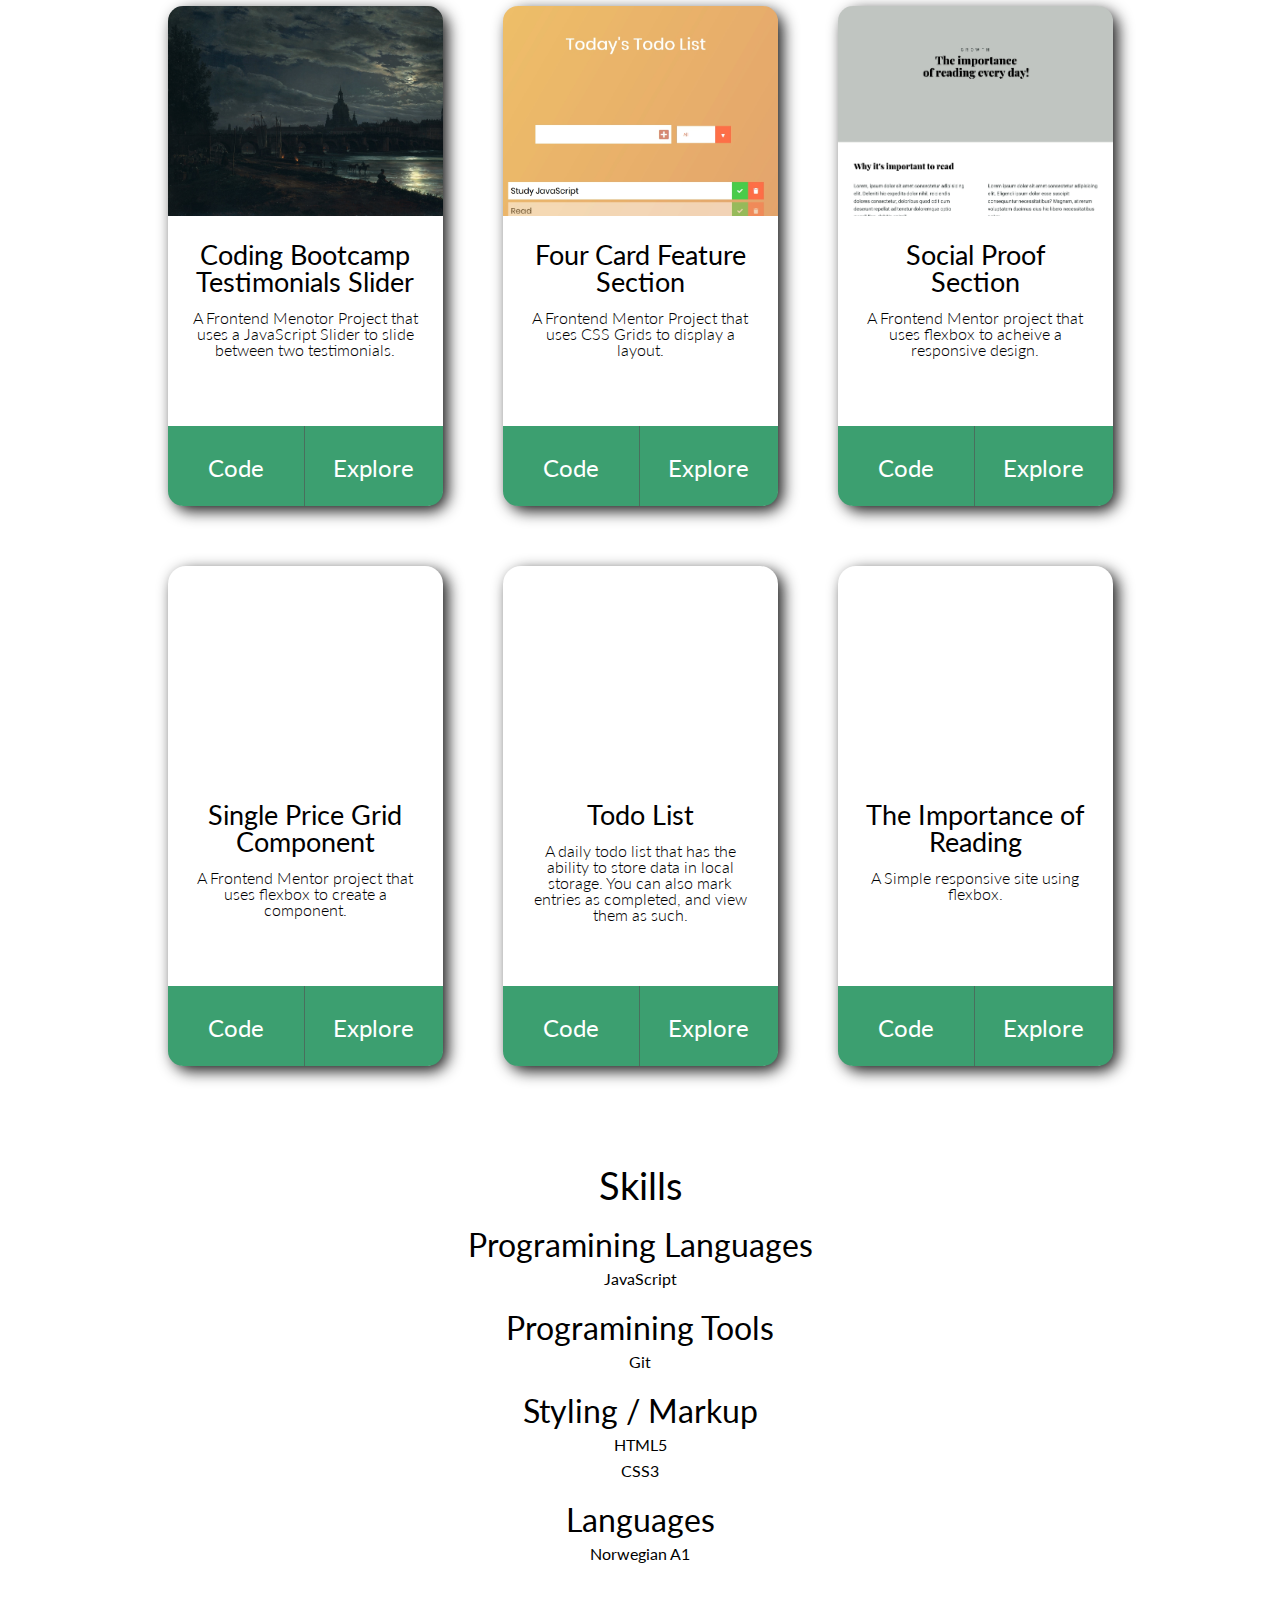
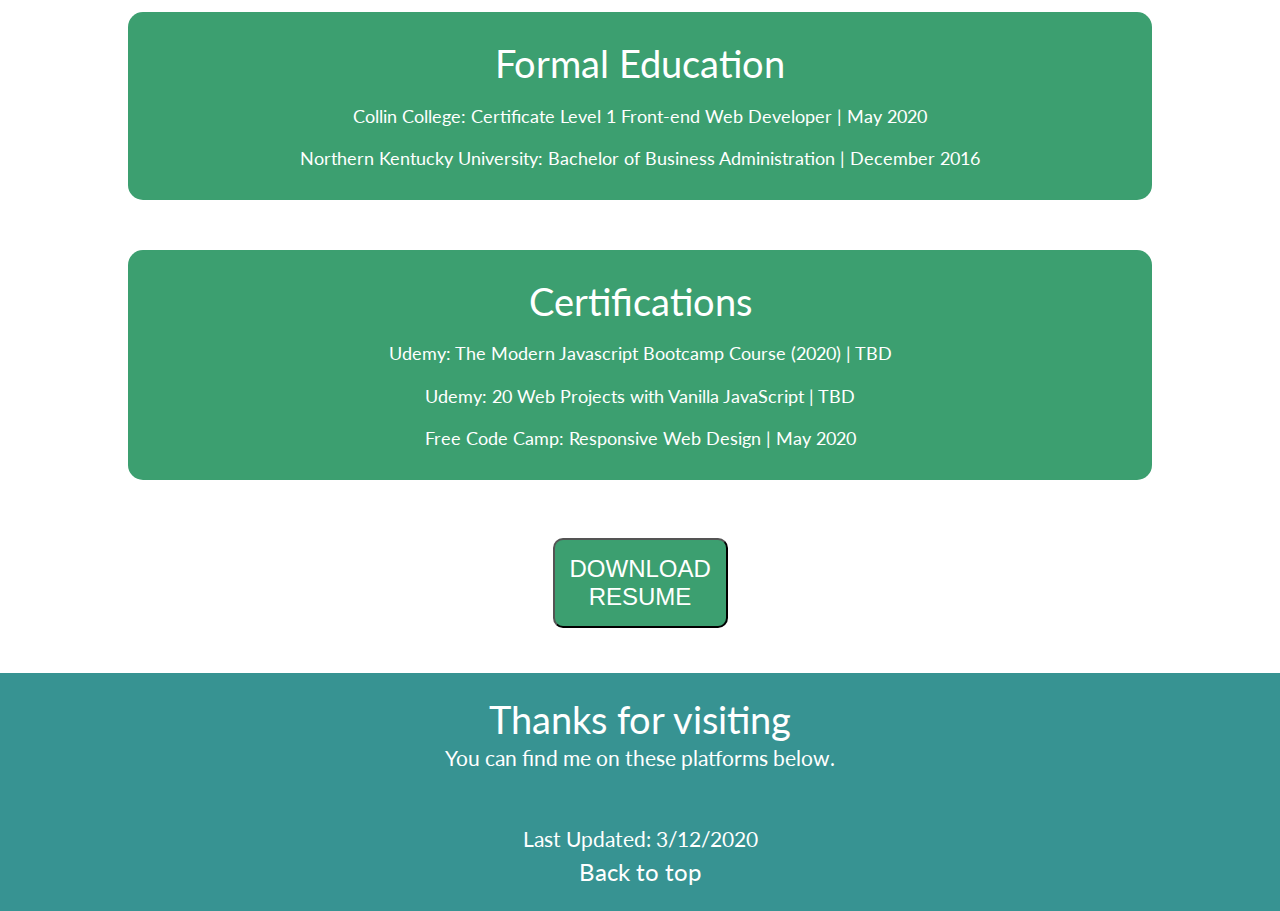
==== commit bfd1eb1a: "added several projects and removed one" ====
--- a/index.html
+++ b/index.html
@@ -149,18 +149,17 @@
           <div class="card">
             <div class="card-image-style card-image1"></div>
             <div class="card-text">
-              <h5>Mini JavaScript Projects</h5>
+              <h5>Coding Bootcamp Testimonials Slider</h5>
               <p>
-                Small JavaScript projects to help me become more familar with
-                the language.
+                A Frontend Menotor Project that uses a JavaScript Slider to slide between two testimonials.
               </p>
             </div>
             <div class="cardSource">
               <div class="source border">
-                <a href="https://github.com/Etang131/MiniProjects">Code</a>
-              </div>
-              <div class="source">
-                <a href="MiniProjects/index.html">Explore</a>
+                <a href="https://github.com/Etang131/coding-bootcamp-testimonial-slider">Code</a>
+              </div>
+              <div class="source">
+                <a href="https://coding-bootcamp-testimonial-slider-theta.vercel.app/">Explore</a>
               </div>
             </div>
           </div>
@@ -169,19 +168,17 @@
           <div class="card">
             <div class="card-image-style card-image2"></div>
             <div class="card-text">
-              <h5>Todo List</h5>
+              <h5>Four Card Feature Section</h5>
               <p>
-                A daily todo list that has the ability to store data in local
-                storage. You can also mark entries as completed, and view them
-                as such.
+               A Frontend Mentor Project that uses CSS Grids to display a layout.
               </p>
             </div>
             <div class="cardSource">
               <div class="source border">
-                <a href="https://github.com/Etang131/todoList?files=1">Code</a>
-              </div>
-              <div class="source">
-                <a href="./TodoList/todoList.html">Explore</a>
+                <a href="https://github.com/Etang131/four-card-feature-section">Code</a>
+              </div>
+              <div class="source">
+                <a href="https://four-card-feature-section-neon.vercel.app/">Explore</a>
               </div>
             </div>
           </div>
@@ -189,6 +186,61 @@
           <!-- Card three-->
           <div class="card">
             <div class="card-image-style card-image3"></div>
+            <div class="card-text">
+              <h5>Social Proof Section</h5>
+              <p>A Frontend Mentor project that uses flexbox to acheive a responsive design.</p>
+            </div>
+            <div class="cardSource">
+              <div class="source border">
+                <a href="https://github.com/Etang131/social-proof-section">Code</a>
+              </div>
+              <div class="source">
+                <a href="https://social-proof-section-phi-cyan.vercel.app/">Explore</a>
+              </div>
+            </div>
+          </div>
+
+          <!--Card four-->
+          <div class="card">
+            <div class="card-image-style card-image4"></div>
+            <div class="card-text">
+              <h5>Single Price Grid Component</h5>
+              <p>A Frontend Mentor project that uses flexbox to create a component.</p>
+            </div>
+            <div class="cardSource">
+              <div class="source border">
+                <a href="https://github.com/Etang131/single-price-grid-component">Code</a>
+              </div>
+              <div class="source">
+                <a href="https://single-price-grid-component-six-blue.vercel.app/">Explore</a>
+              </div>
+            </div>
+          </div>
+
+                <!--Card five-->
+                <div class="card">
+                  <div class="card-image-style card-image5"></div>
+                  <div class="card-text">
+                    <h5>Todo List</h5>
+                    <p>
+                      A daily todo list that has the ability to store data in local
+                      storage. You can also mark entries as completed, and view them
+                      as such.
+                    </p>
+                  </div>
+                  <div class="cardSource">
+                    <div class="source border">
+                      <a href="https://github.com/Etang131/todoList?files=1">Code</a>
+                    </div>
+                    <div class="source">
+                      <a href="./TodoList/todoList.html">Explore</a>
+                    </div>
+                  </div>
+                </div>
+
+                      <!--Card six-->
+          <div class="card">
+            <div class="card-image-style card-image6"></div>
             <div class="card-text">
               <h5>The Importance of Reading</h5>
               <p>A Simple responsive site using flexbox.</p>
@@ -202,6 +254,8 @@
               </div>
             </div>
           </div>
+
+
         </div>
       </section>
 
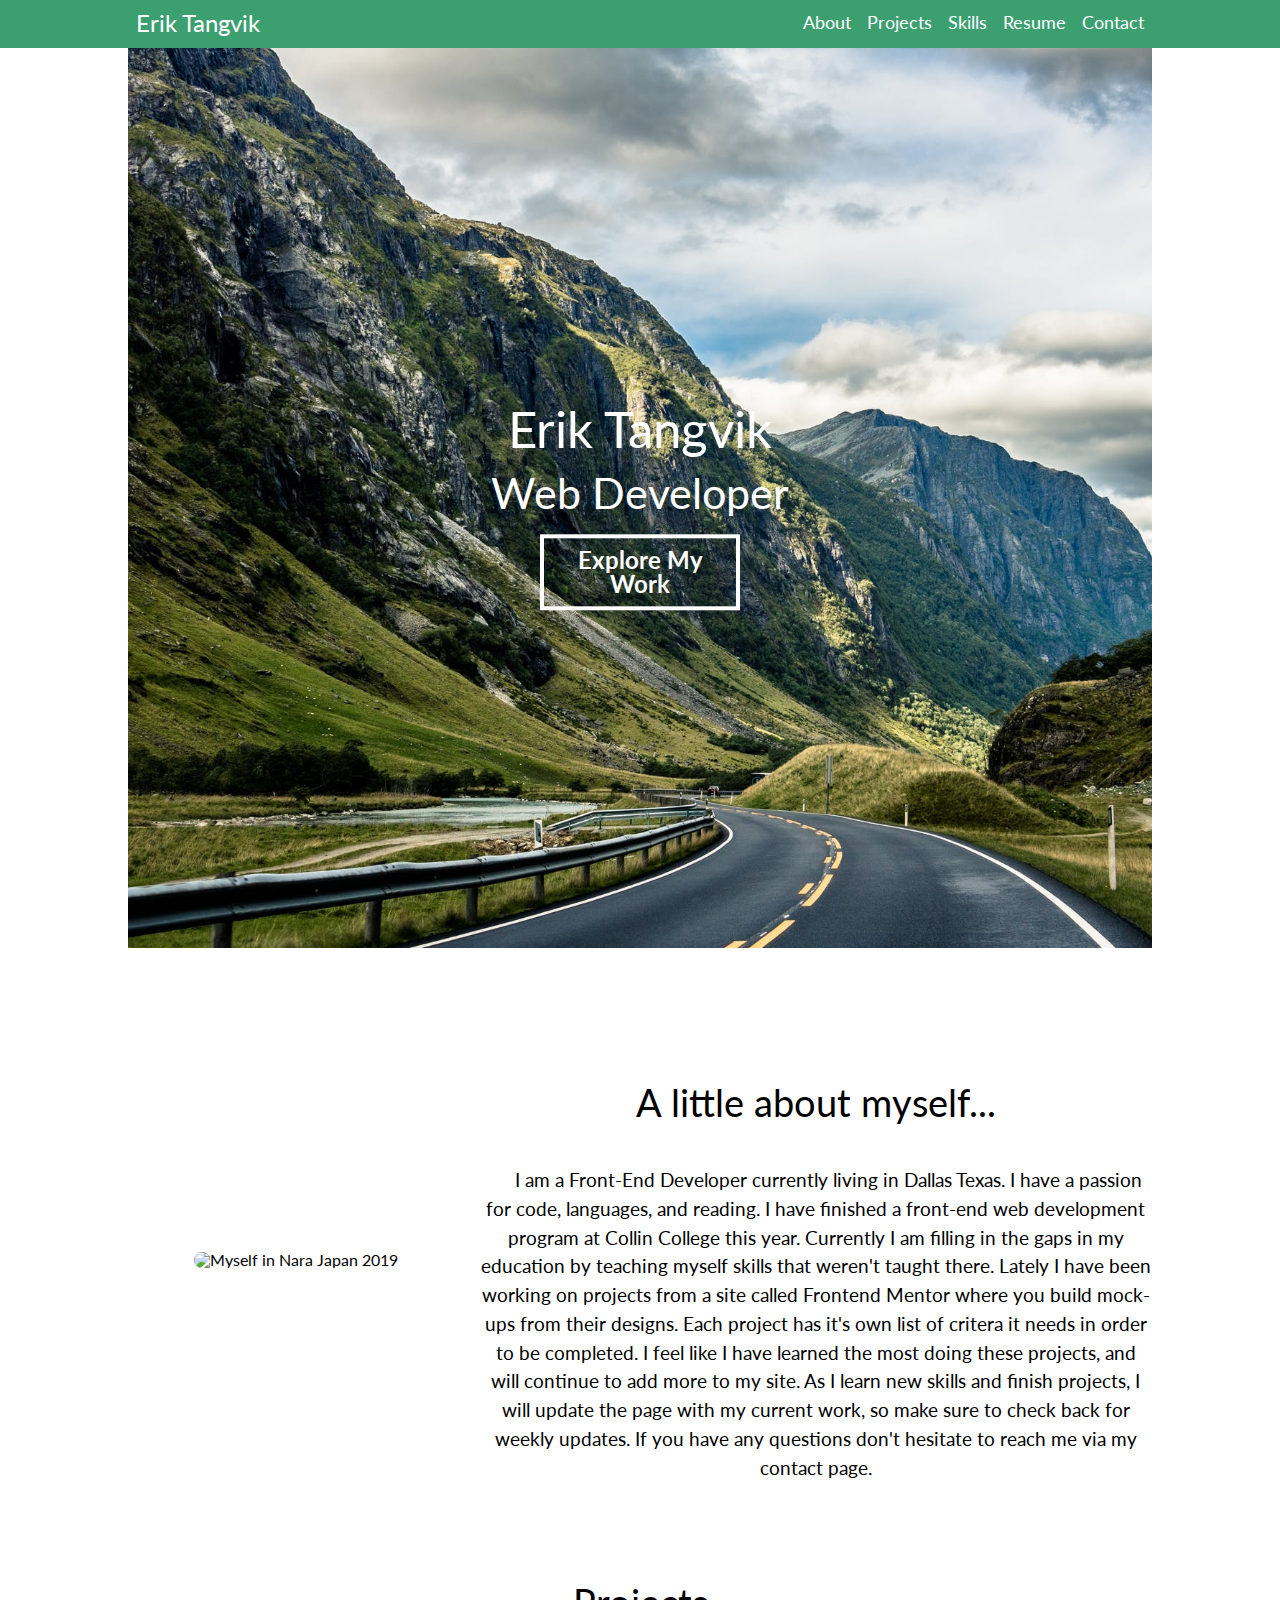
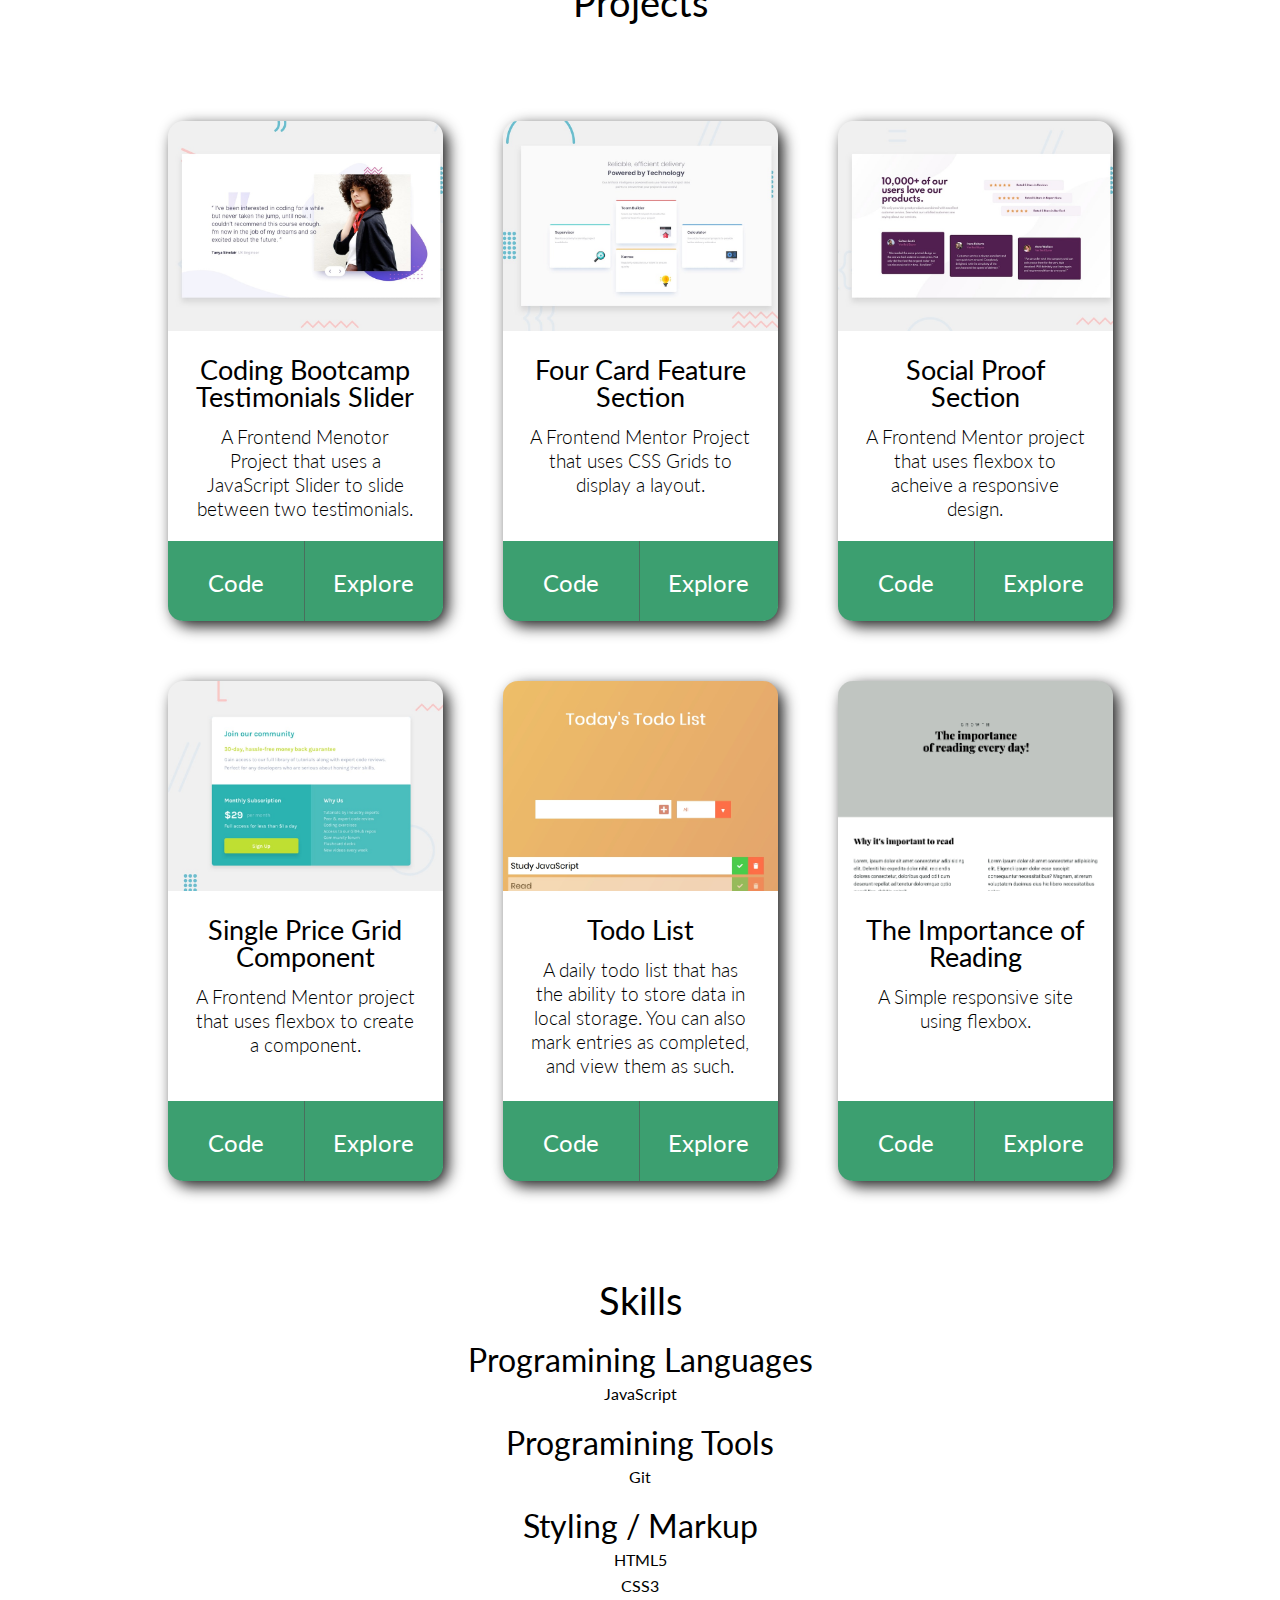
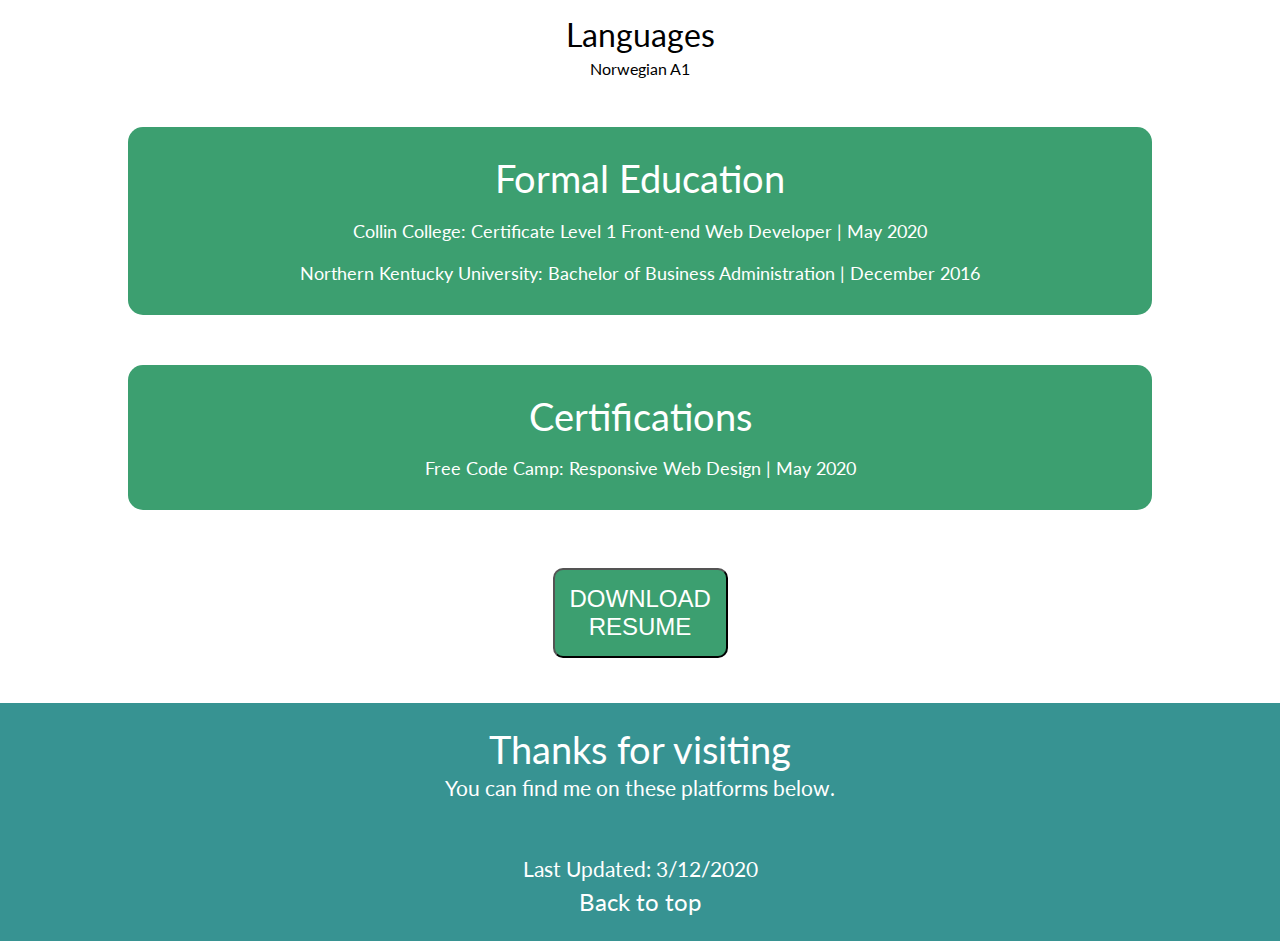
==== commit d573ba13: "added text in about section" ====
--- a/index.html
+++ b/index.html
@@ -133,11 +133,11 @@
           <p>
             I am a Front-End Developer currently living in Dallas Texas. I have
             a passion for code, languages, and reading. I have finished a front-end web development program at Collin
-            College this year. Currently I am filling in the gaps in my education by teaching myself skills that weren't taught there. 
-            As I learn those skills, I will update
-            the page with my current work, so make sure to check back for weekly
-            updates. If you want to get in touch you can reach me through my
-            contact page.
+            College this year. Currently I am filling in the gaps in my education by teaching myself skills that weren't taught there.
+            Lately I have been working on projects from a site called Frontend Mentor where you build mock-ups from their designs. Each project has it's own 
+            list of critera it needs in order to be completed. I feel like I have learned the most doing these projects, and will continue to add more to my site.
+            As I learn new skills and finish projects, I will update the page with my current work, so make sure to check back for weekly
+            updates. If you have any questions don't hesitate to reach me via my contact page. 
           </p>
         </div>
       </section>
@@ -308,8 +308,9 @@
         <div class="certification-card">
           <h3>Certifications</h3>
           <ul>
+            <!--
             <li>Udemy: The Modern Javascript Bootcamp Course (2020) | TBD</li>
-            <li>Udemy: 20 Web Projects with Vanilla JavaScript | TBD</li>
+            <li>Udemy: 20 Web Projects with Vanilla JavaScript | TBD</li> -->
             <li>
               <a href="fccDesign.html" class="certProjects"
                 >Free Code Camp: Responsive Web Design | May 2020</a
--- a/css/main.css
+++ b/css/main.css
@@ -244,8 +244,9 @@
 
 .card-text p {
   color: black;
-  font-size: 1rem;
+  font-size: 1.2rem;
   font-weight: 300;
+  line-height: 1.5rem;
   margin-top: 15px;
 }
 
@@ -279,16 +280,31 @@
 }
 
 .card-image1 {
-  background: url("/images/1381790986619.jpg");
+  background: url("/images/codingBootcampTestimonialsSlider.jpg");
   background-size: cover;
 }
 
 .card-image2 {
+  background: url("/images/fourCardFeatureSection.jpg");
+  background-size: cover;
+}
+
+.card-image3 {
+  background: url("/images/socialProofSection.jpg");
+  background-size: cover;
+}
+
+.card-image4 {
+  background: url("/images/singlePriceGridComponent.jpg");
+  background-size: cover;
+}
+
+.card-image5 {
   background: url("/images/todolist.jpg");
   background-size: cover;
 }
 
-.card-image3 {
+.card-image6 {
   grid-area: image;
   background: url("/images/responsiveBookPage.jpg");
   background-size: cover;
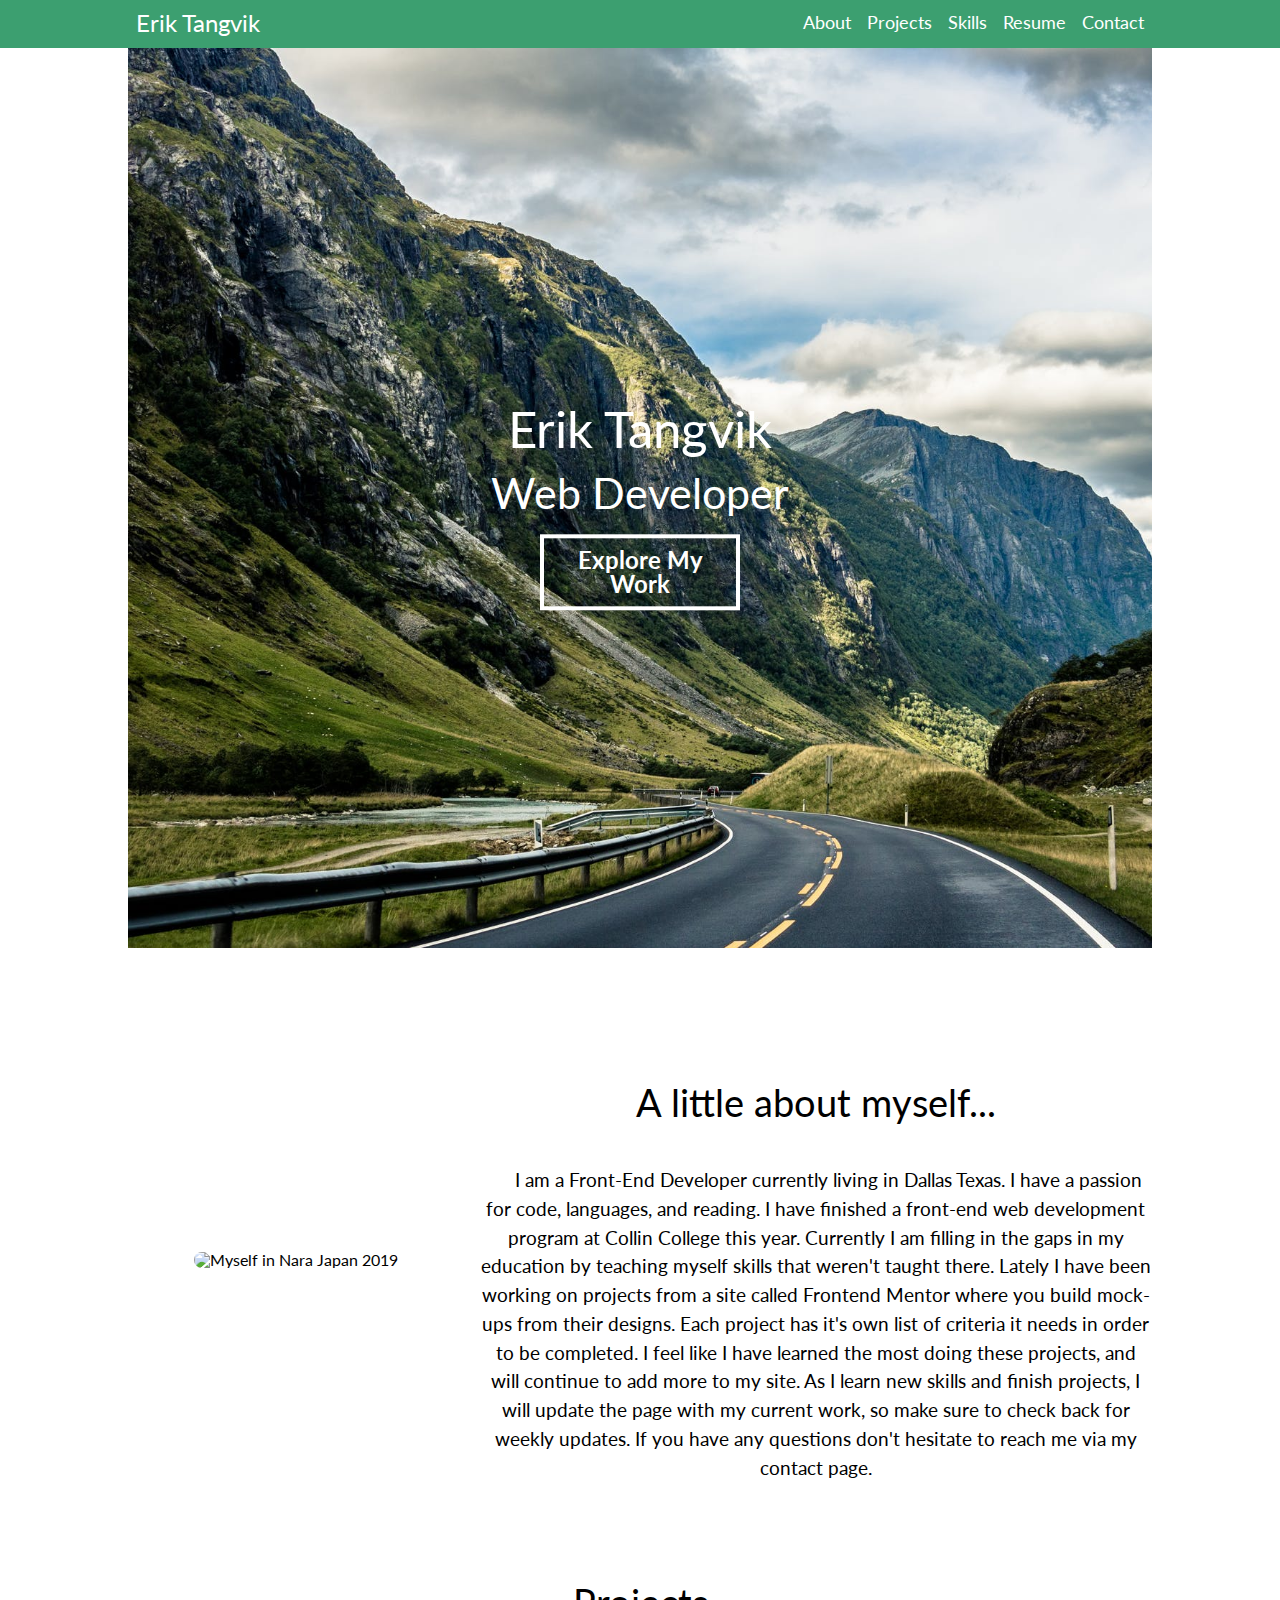
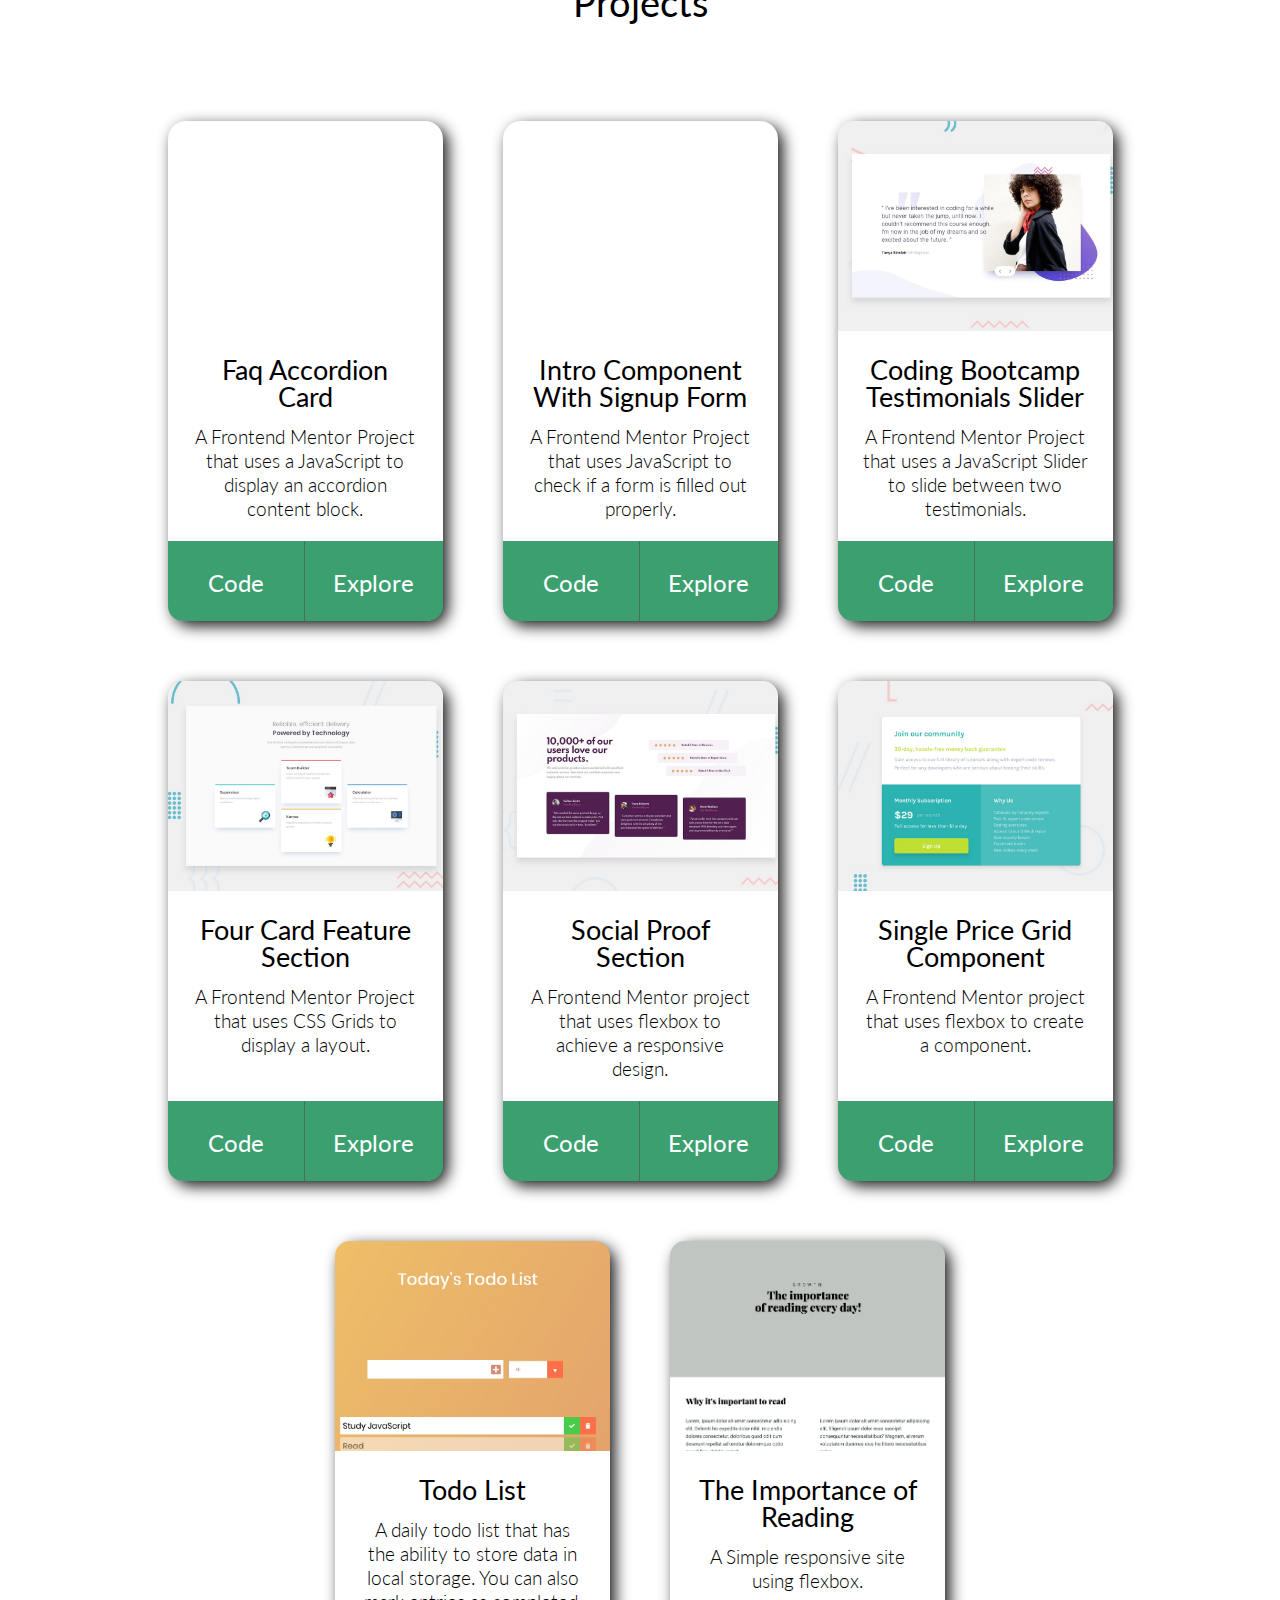
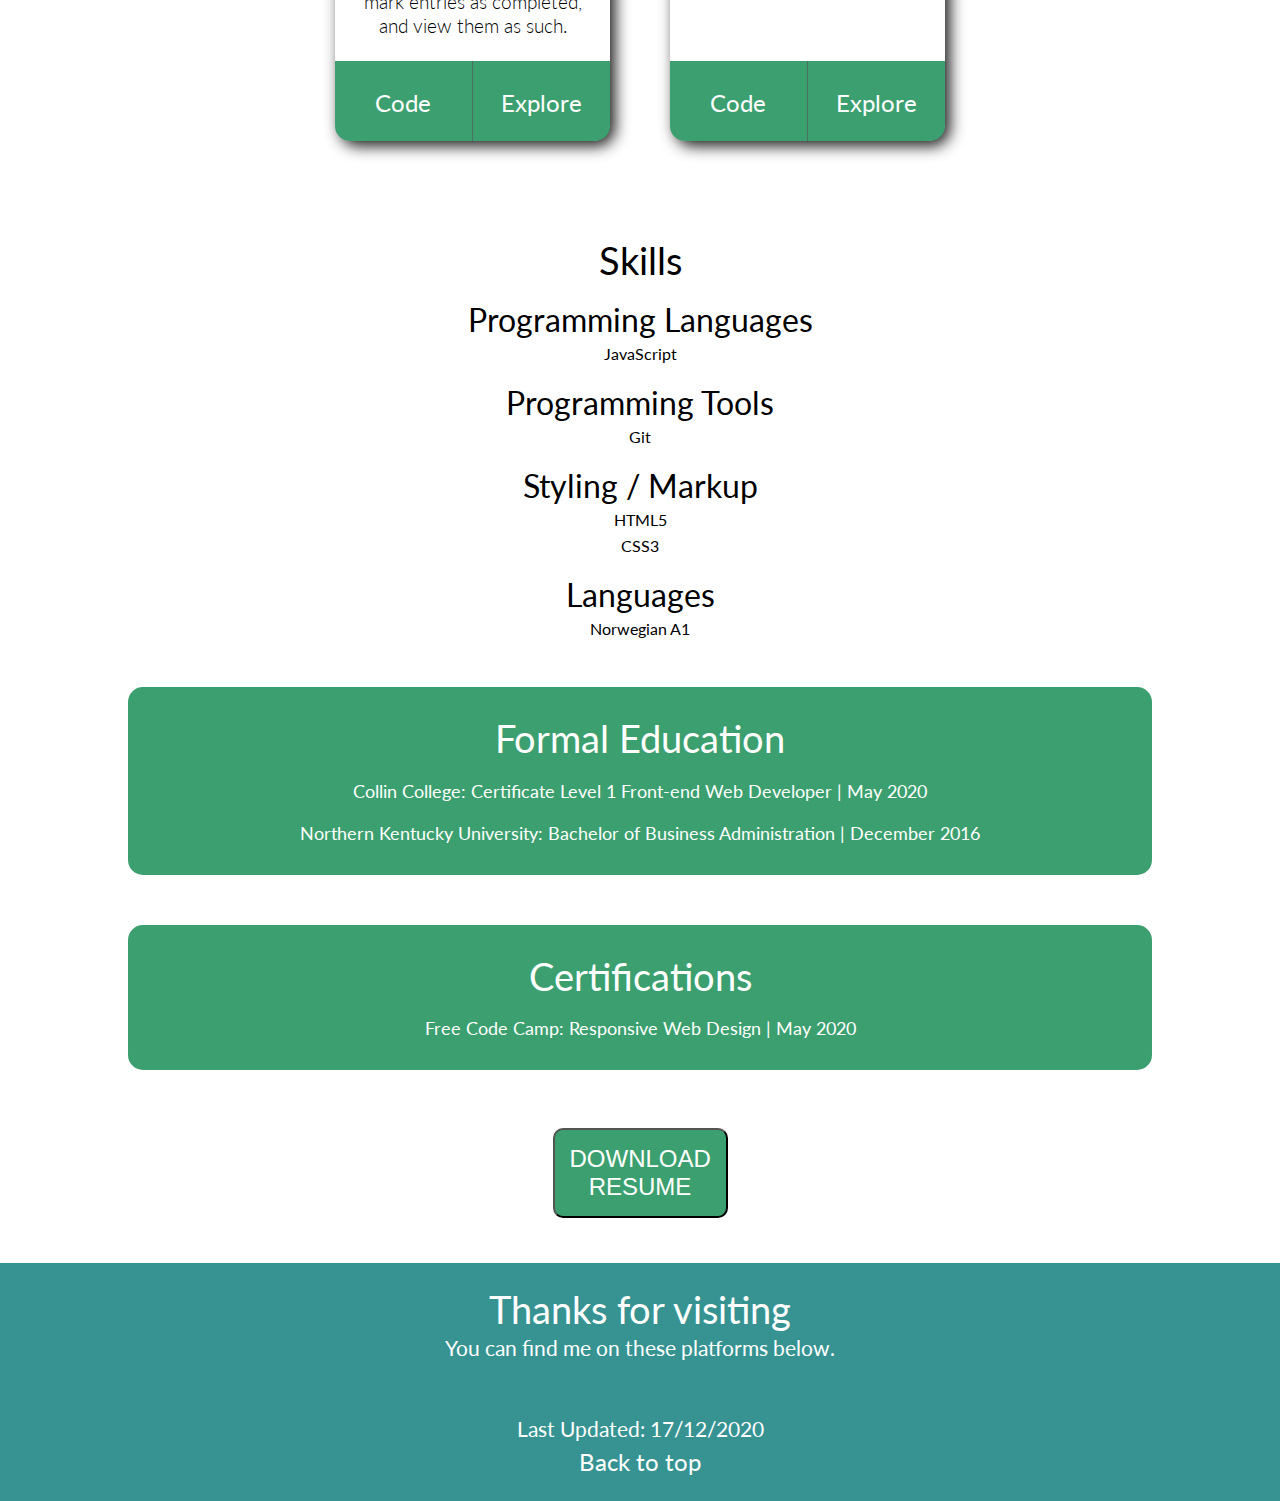
==== commit a1135ad6: "added two new projects and fixed spelling errors" ====
--- a/index.html
+++ b/index.html
@@ -135,7 +135,7 @@
             a passion for code, languages, and reading. I have finished a front-end web development program at Collin
             College this year. Currently I am filling in the gaps in my education by teaching myself skills that weren't taught there.
             Lately I have been working on projects from a site called Frontend Mentor where you build mock-ups from their designs. Each project has it's own 
-            list of critera it needs in order to be completed. I feel like I have learned the most doing these projects, and will continue to add more to my site.
+            list of criteria it needs in order to be completed. I feel like I have learned the most doing these projects, and will continue to add more to my site.
             As I learn new skills and finish projects, I will update the page with my current work, so make sure to check back for weekly
             updates. If you have any questions don't hesitate to reach me via my contact page. 
           </p>
@@ -145,13 +145,52 @@
       <section id="projects" class="projectSection">
         <h3 id="projectsHeading">Projects</h3>
         <div class="projectShowCase">
+
+               <!--Card Negative One-->
+               <div class="card">
+                <div class="card-image-style card-image01"></div>
+                <div class="card-text">
+                  <h5>Faq Accordion Card</h5>
+                  <p>
+                    A Frontend Mentor Project that uses a JavaScript to display an accordion content block.
+                  </p>
+                </div>
+                <div class="cardSource">
+                  <div class="source border">
+                    <a href="https://github.com/Etang131/faq-accordion-card">Code</a>
+                  </div>
+                  <div class="source">
+                    <a href="https://intro-component-with-signup-form-dun.vercel.app/">Explore</a>
+                  </div>
+                </div>
+              </div>
+
+               <!--Card Zero-->
+               <div class="card">
+                <div class="card-image-style card-image0"></div>
+                <div class="card-text">
+                  <h5>Intro Component With Signup Form</h5>
+                  <p>
+                    A Frontend Mentor Project that uses JavaScript to check if a form is filled out properly.
+                  </p>
+                </div>
+                <div class="cardSource">
+                  <div class="source border">
+                    <a href="https://github.com/Etang131/intro-component-with-signup-form">Code</a>
+                  </div>
+                  <div class="source">
+                    <a href="https://coding-bootcamp-testimonial-slider-theta.vercel.app/">Explore</a>
+                  </div>
+                </div>
+              </div>
+
           <!--Card One-->
           <div class="card">
             <div class="card-image-style card-image1"></div>
             <div class="card-text">
               <h5>Coding Bootcamp Testimonials Slider</h5>
               <p>
-                A Frontend Menotor Project that uses a JavaScript Slider to slide between two testimonials.
+                A Frontend Mentor Project that uses a JavaScript Slider to slide between two testimonials.
               </p>
             </div>
             <div class="cardSource">
@@ -188,7 +227,7 @@
             <div class="card-image-style card-image3"></div>
             <div class="card-text">
               <h5>Social Proof Section</h5>
-              <p>A Frontend Mentor project that uses flexbox to acheive a responsive design.</p>
+              <p>A Frontend Mentor project that uses flexbox to achieve a responsive design.</p>
             </div>
             <div class="cardSource">
               <div class="source border">
@@ -262,13 +301,13 @@
       <section id="skills" class="skillsSection centerText">
         <h3>Skills</h3>
         <div class="skill-card">
-          <h4>Programining Languages</h4>
+          <h4>Programming Languages</h4>
           <ul>
             <li>JavaScript</li>
           </ul>
         </div>
         <div class="skill-card">
-          <h4>Programining Tools</h4>
+          <h4>Programming Tools</h4>
           <ul>
             <li>Git</li>
           </ul>
@@ -343,7 +382,7 @@
       <a href="https://github.com/Etang131" target="_blank"
         ><i class="fab fa-github fa-2x"></i
       ></a>
-      <p>Last Updated: 3/12/2020</p>
+      <p>Last Updated: 17/12/2020</p>
       <ul>
         <li><a href="#top">Back to top</a></li>
       </ul>
--- a/css/main.css
+++ b/css/main.css
@@ -277,6 +277,16 @@
 .card:hover {
   transform: scale(1.15);
   box-shadow: 5px 5px 15px rgba(0, 0, 0, 0.6);
+}
+
+.card-image01 {
+  background: url("/images/faqAccordionCard.jpg");
+  background-size: cover;
+}
+
+.card-image0 {
+  background: url("/images/introComponentWithSignupForm.jpg");
+  background-size: cover;
 }
 
 .card-image1 {
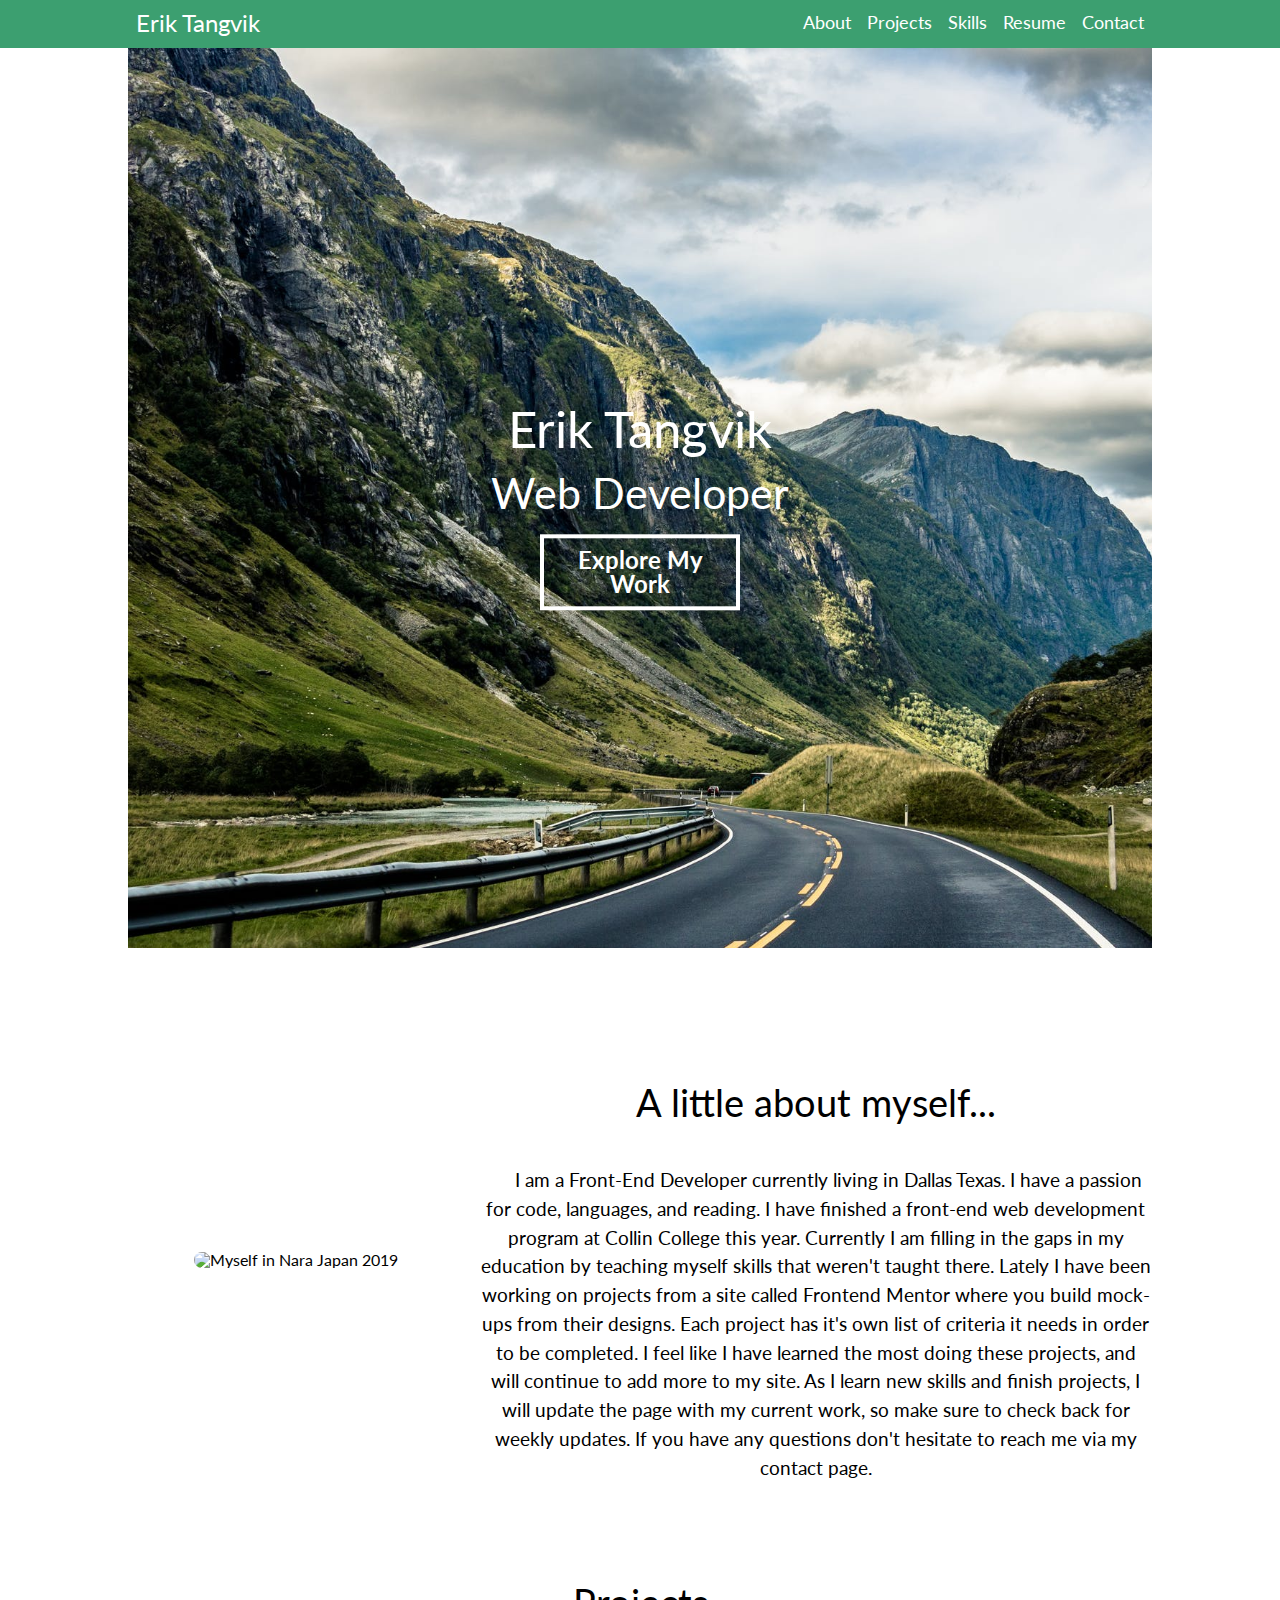
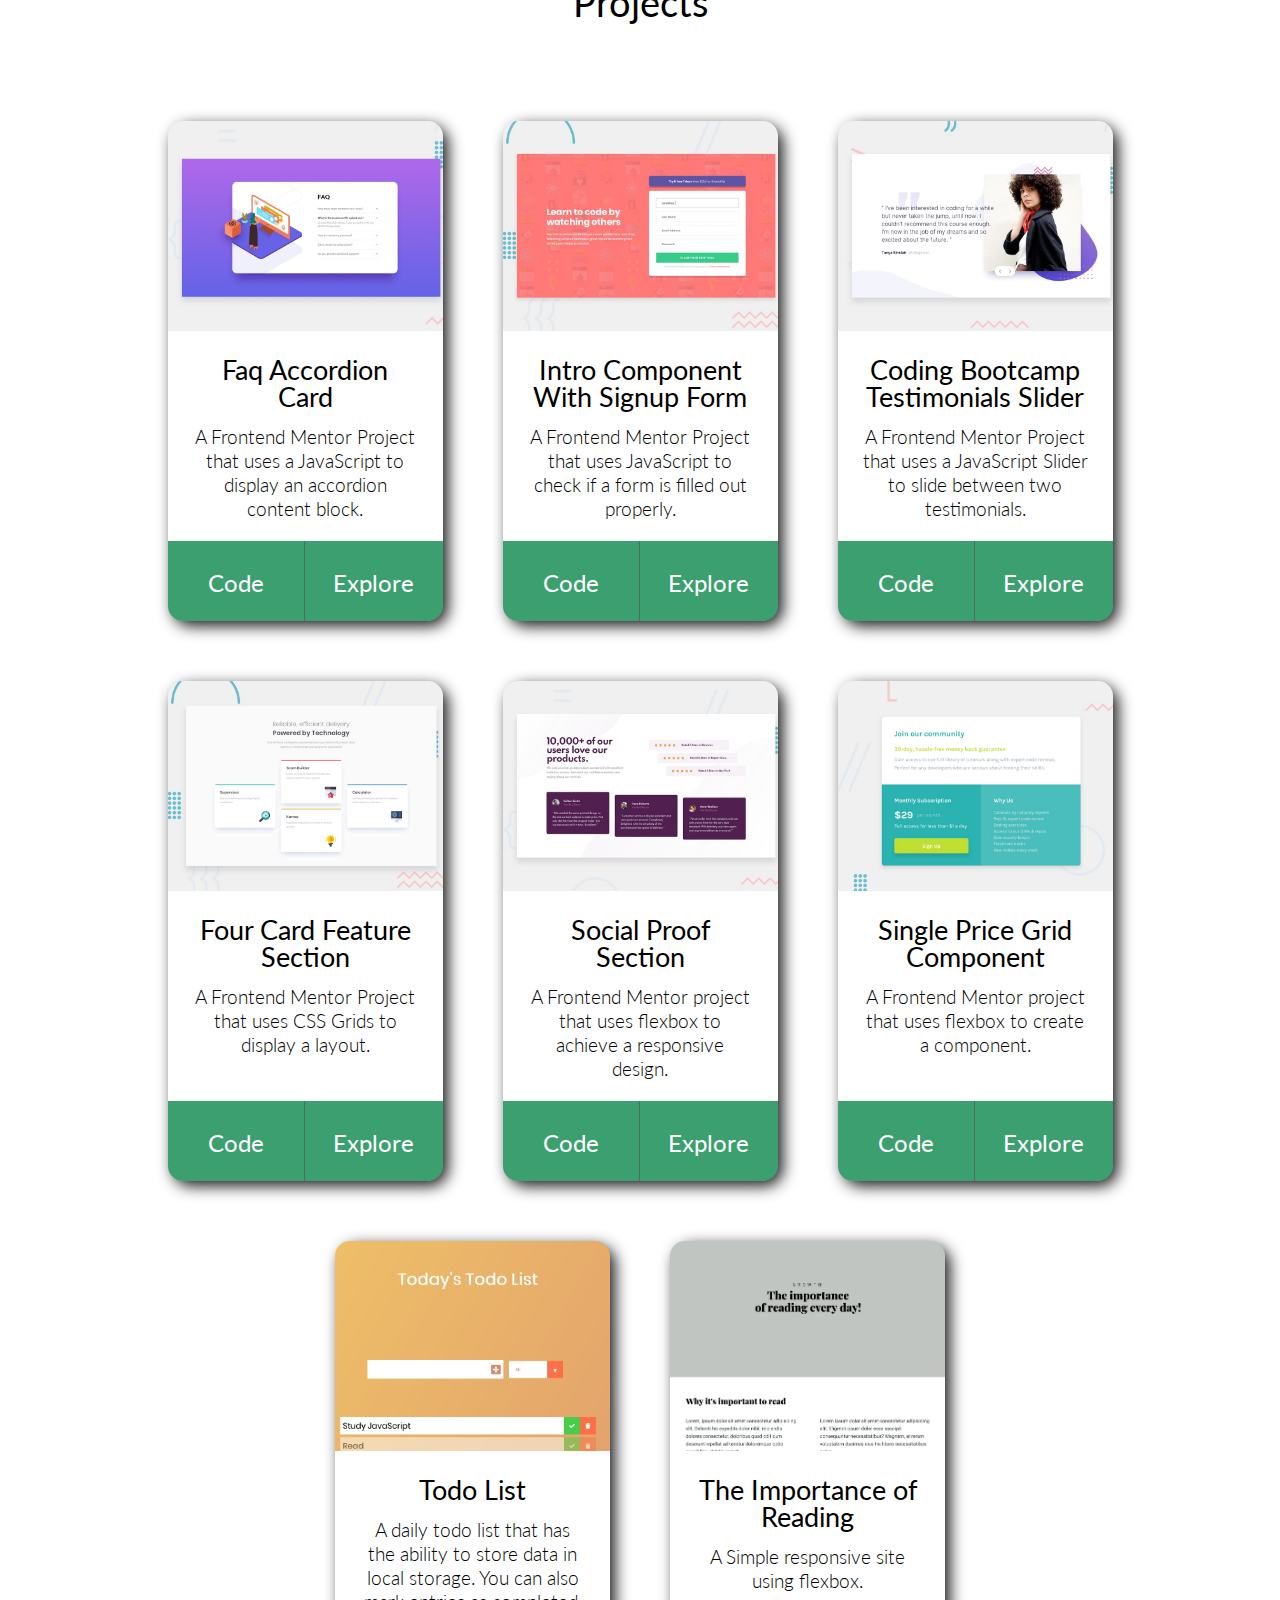
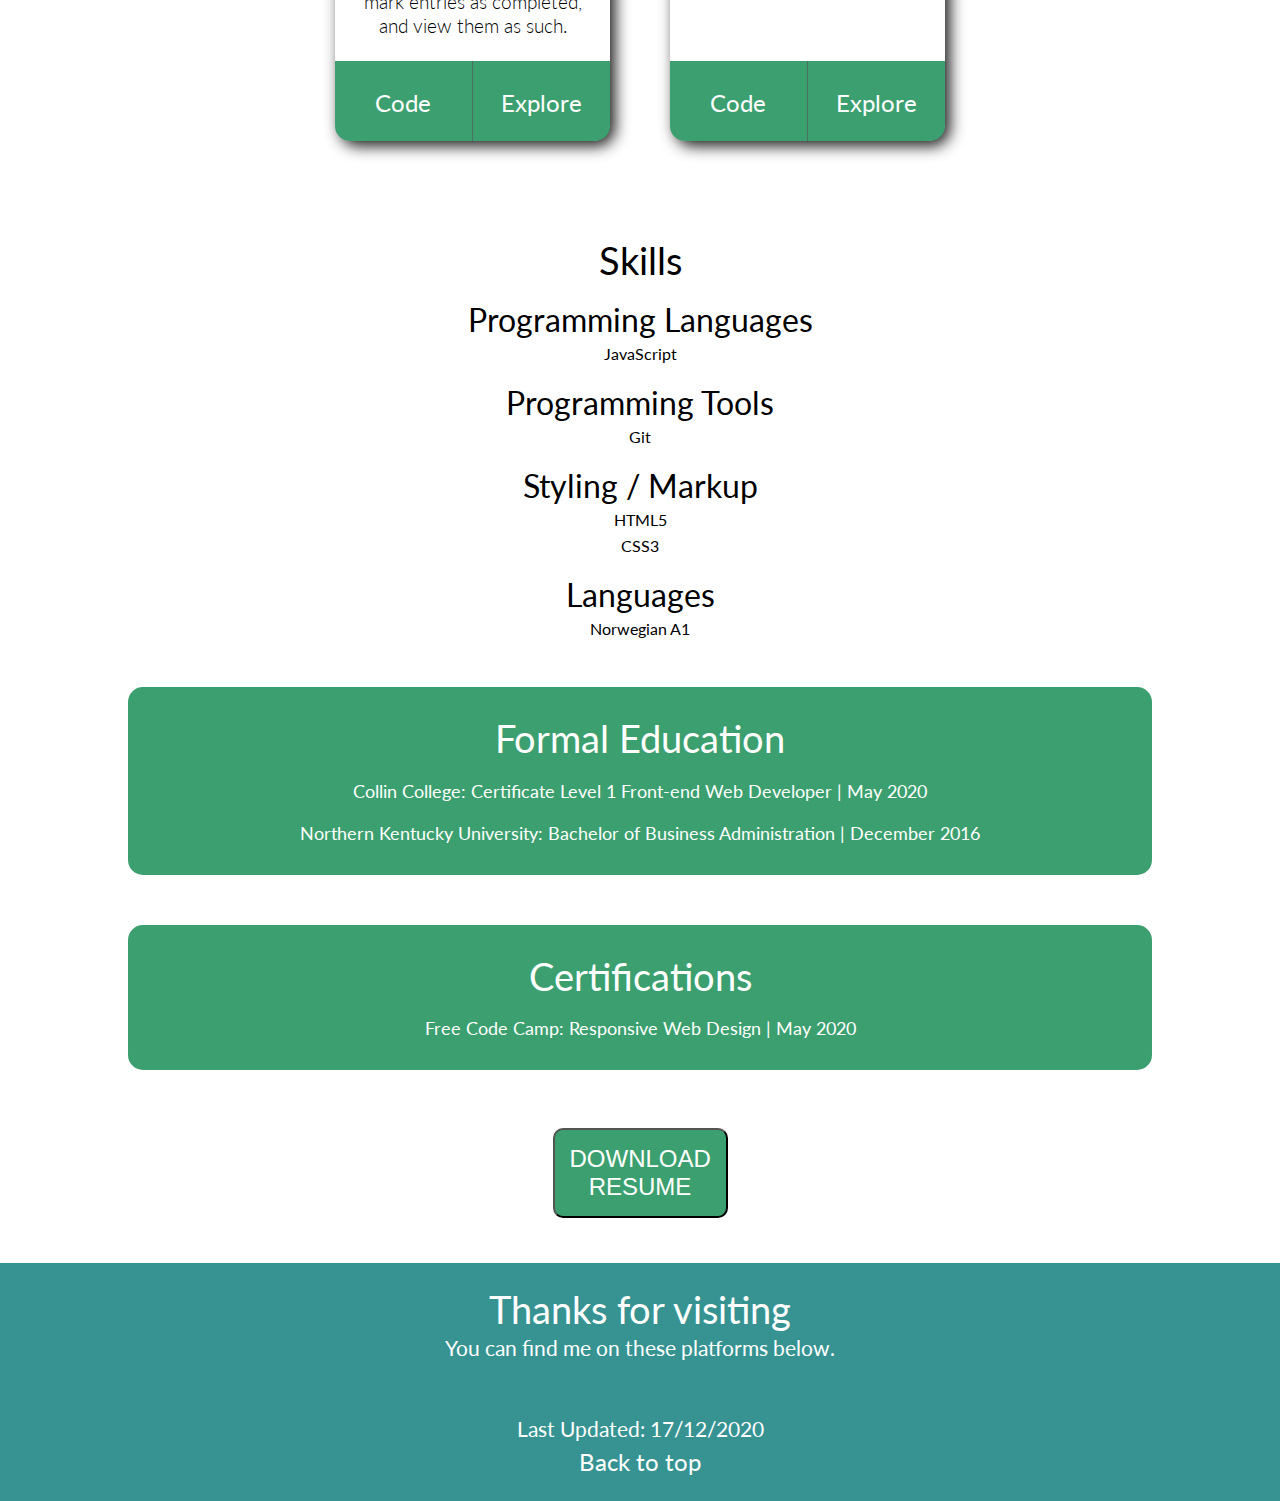
==== commit ffb72e65: "fixed wrong links on projects" ====
--- a/index.html
+++ b/index.html
@@ -160,7 +160,7 @@
                     <a href="https://github.com/Etang131/faq-accordion-card">Code</a>
                   </div>
                   <div class="source">
-                    <a href="https://intro-component-with-signup-form-dun.vercel.app/">Explore</a>
+                    <a href="https://faq-accordion-card-azure.vercel.app/">Explore</a>
                   </div>
                 </div>
               </div>
@@ -179,7 +179,7 @@
                     <a href="https://github.com/Etang131/intro-component-with-signup-form">Code</a>
                   </div>
                   <div class="source">
-                    <a href="https://coding-bootcamp-testimonial-slider-theta.vercel.app/">Explore</a>
+                    <a href="https://intro-component-with-signup-form-dun.vercel.app/">Explore</a>
                   </div>
                 </div>
               </div>
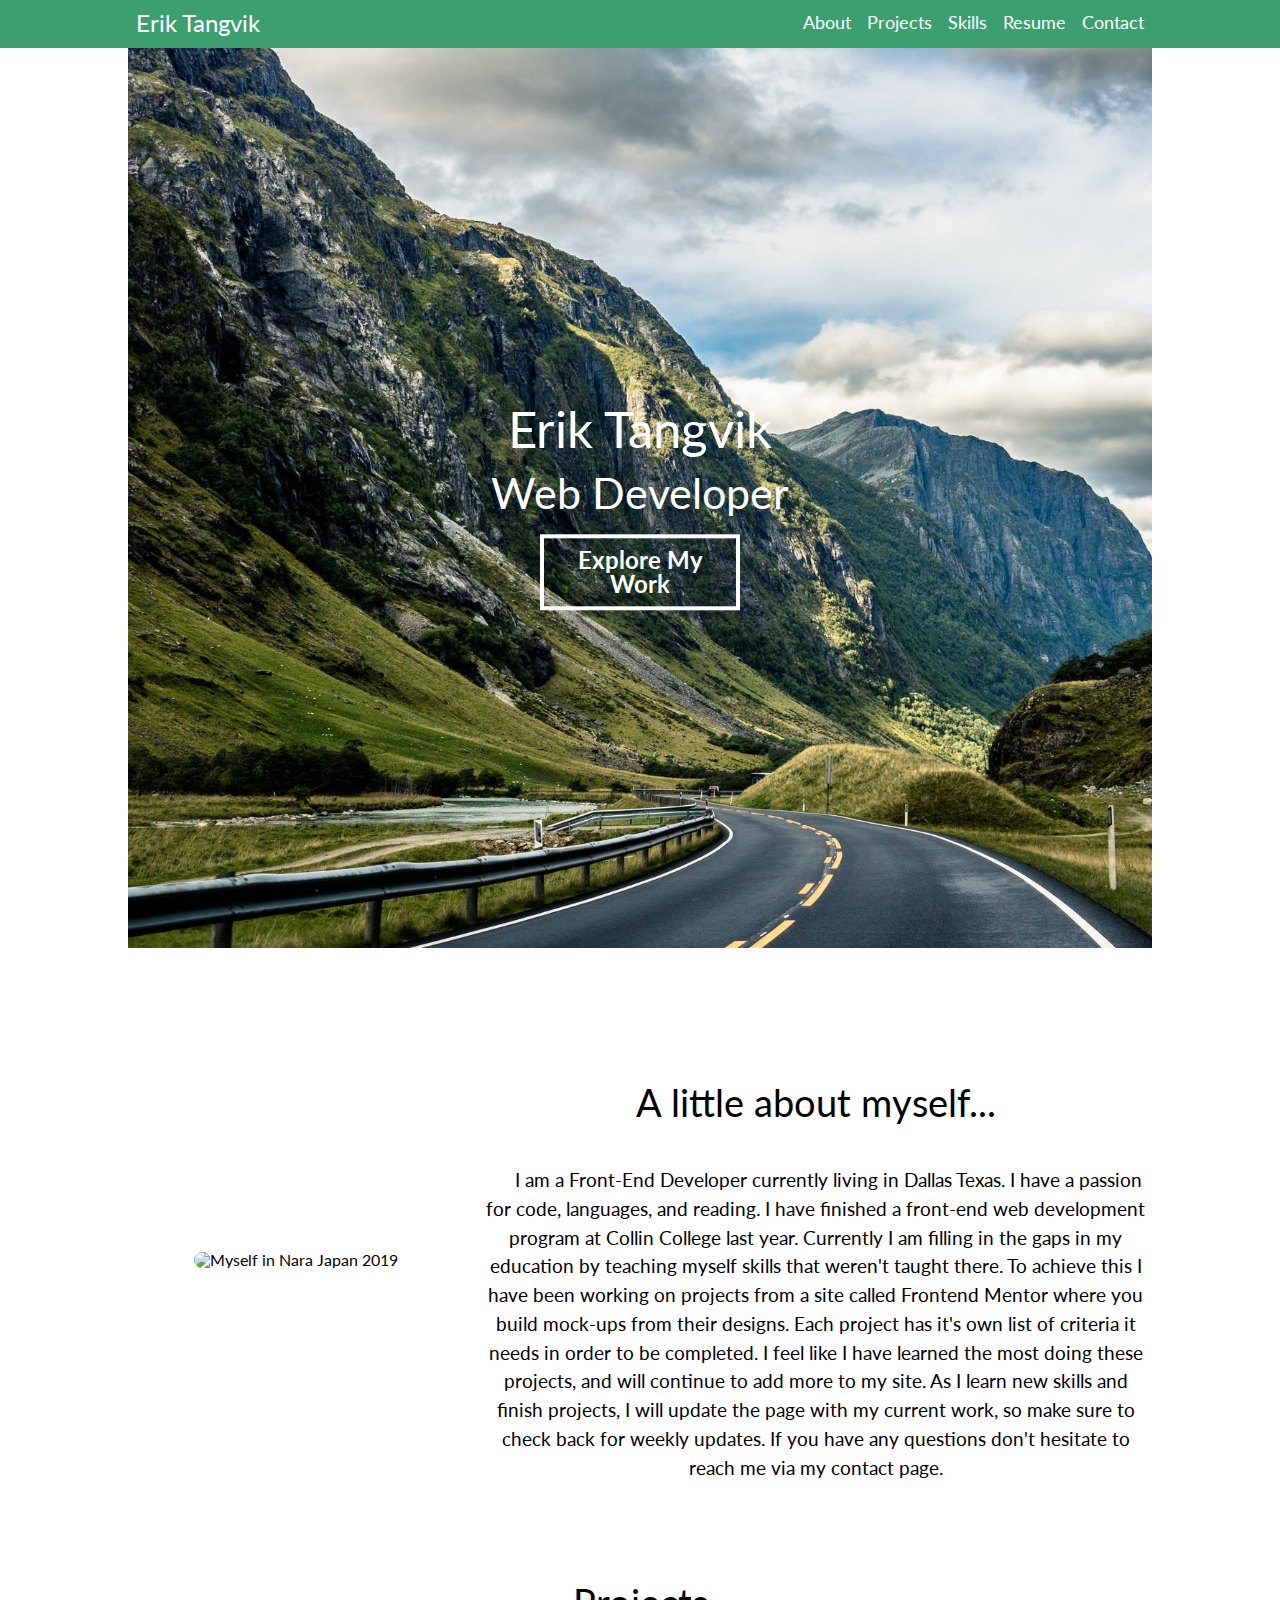
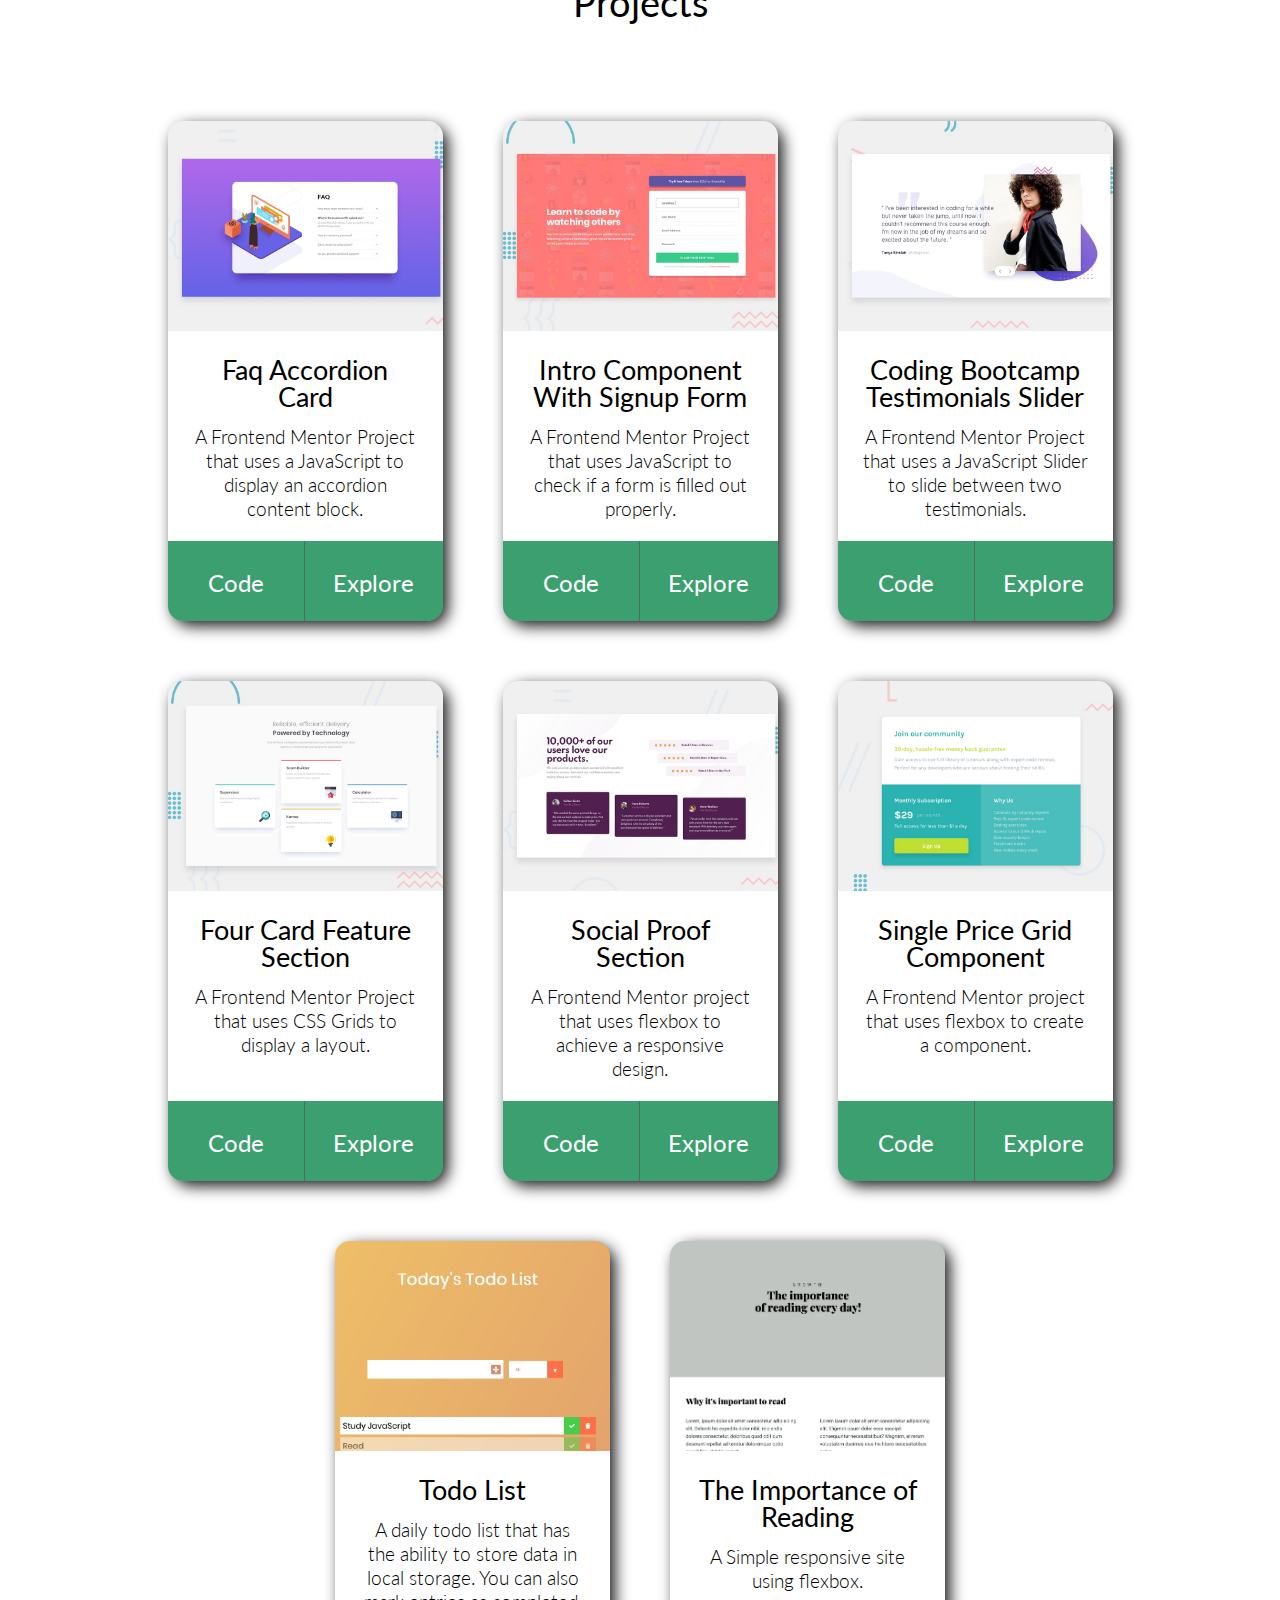
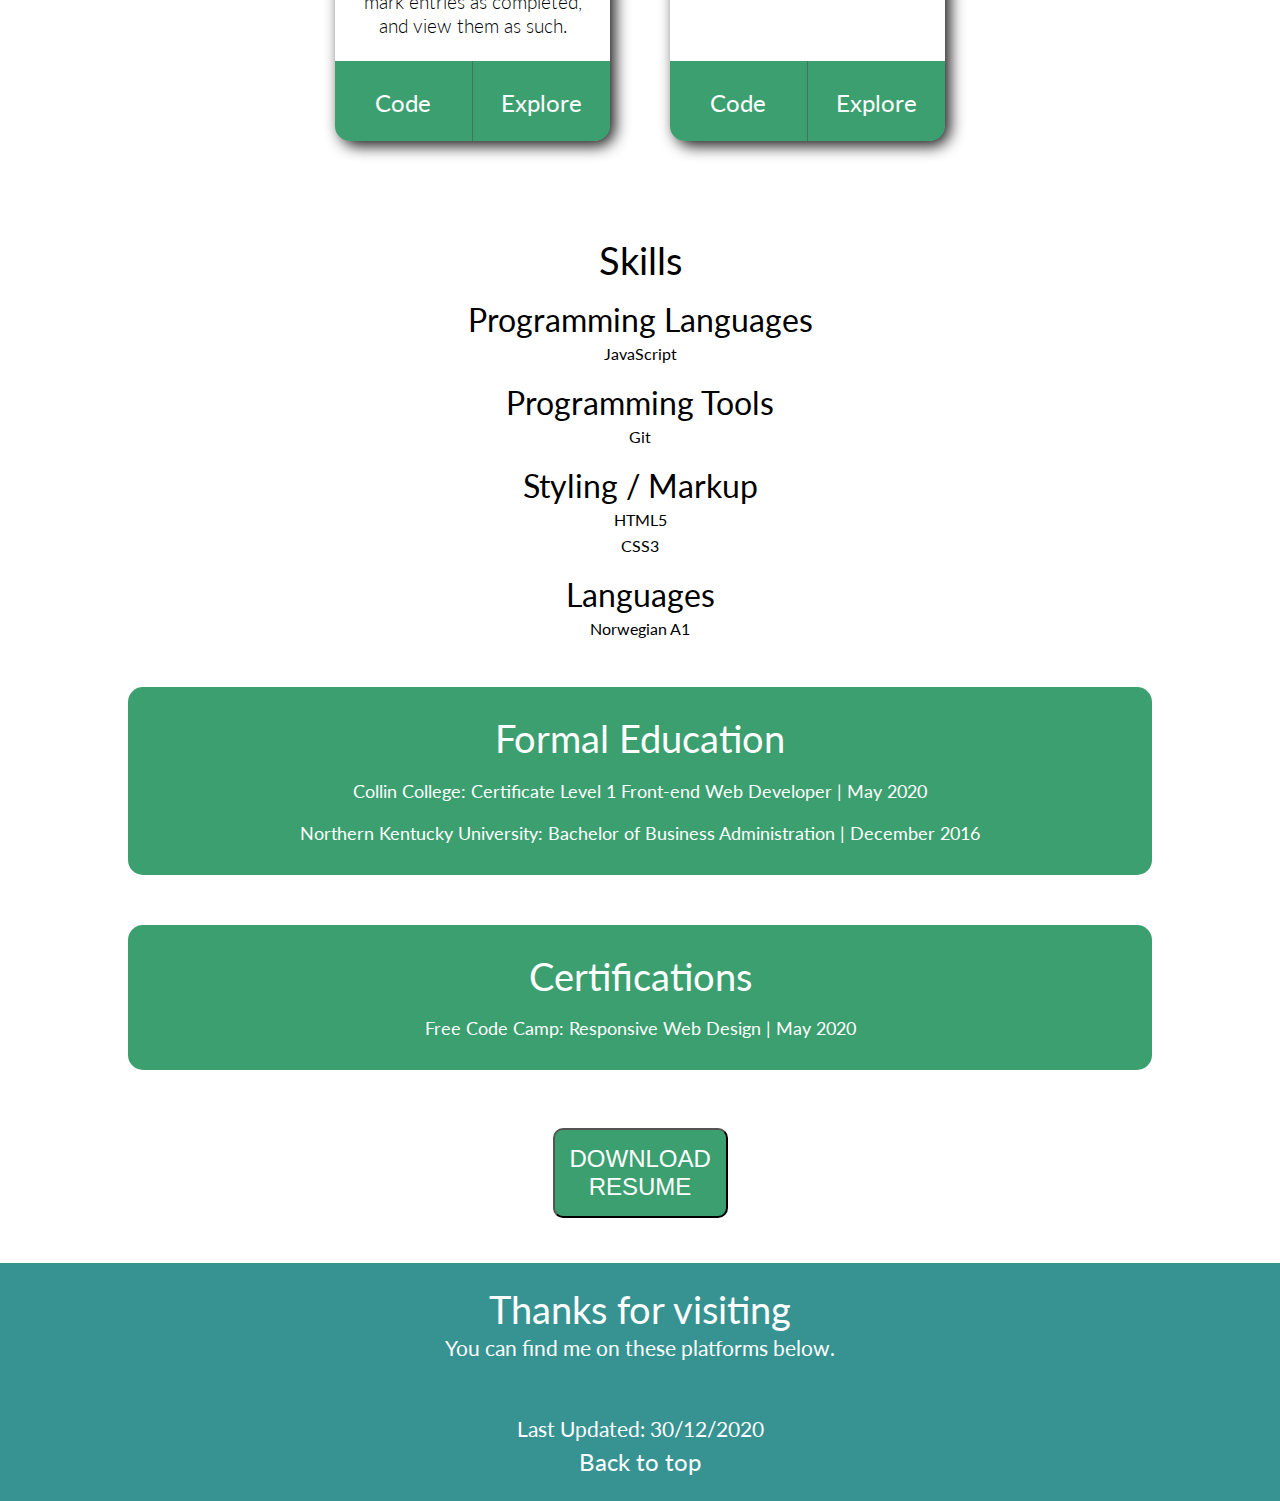
==== commit ebecc0bb: "small change to main text" ====
--- a/index.html
+++ b/index.html
@@ -133,8 +133,8 @@
           <p>
             I am a Front-End Developer currently living in Dallas Texas. I have
             a passion for code, languages, and reading. I have finished a front-end web development program at Collin
-            College this year. Currently I am filling in the gaps in my education by teaching myself skills that weren't taught there.
-            Lately I have been working on projects from a site called Frontend Mentor where you build mock-ups from their designs. Each project has it's own 
+            College last year. Currently I am filling in the gaps in my education by teaching myself skills that weren't taught there.
+            To achieve this I have been working on projects from a site called Frontend Mentor where you build mock-ups from their designs. Each project has it's own 
             list of criteria it needs in order to be completed. I feel like I have learned the most doing these projects, and will continue to add more to my site.
             As I learn new skills and finish projects, I will update the page with my current work, so make sure to check back for weekly
             updates. If you have any questions don't hesitate to reach me via my contact page. 
@@ -382,7 +382,7 @@
       <a href="https://github.com/Etang131" target="_blank"
         ><i class="fab fa-github fa-2x"></i
       ></a>
-      <p>Last Updated: 17/12/2020</p>
+      <p>Last Updated: 30/12/2020</p>
       <ul>
         <li><a href="#top">Back to top</a></li>
       </ul>
